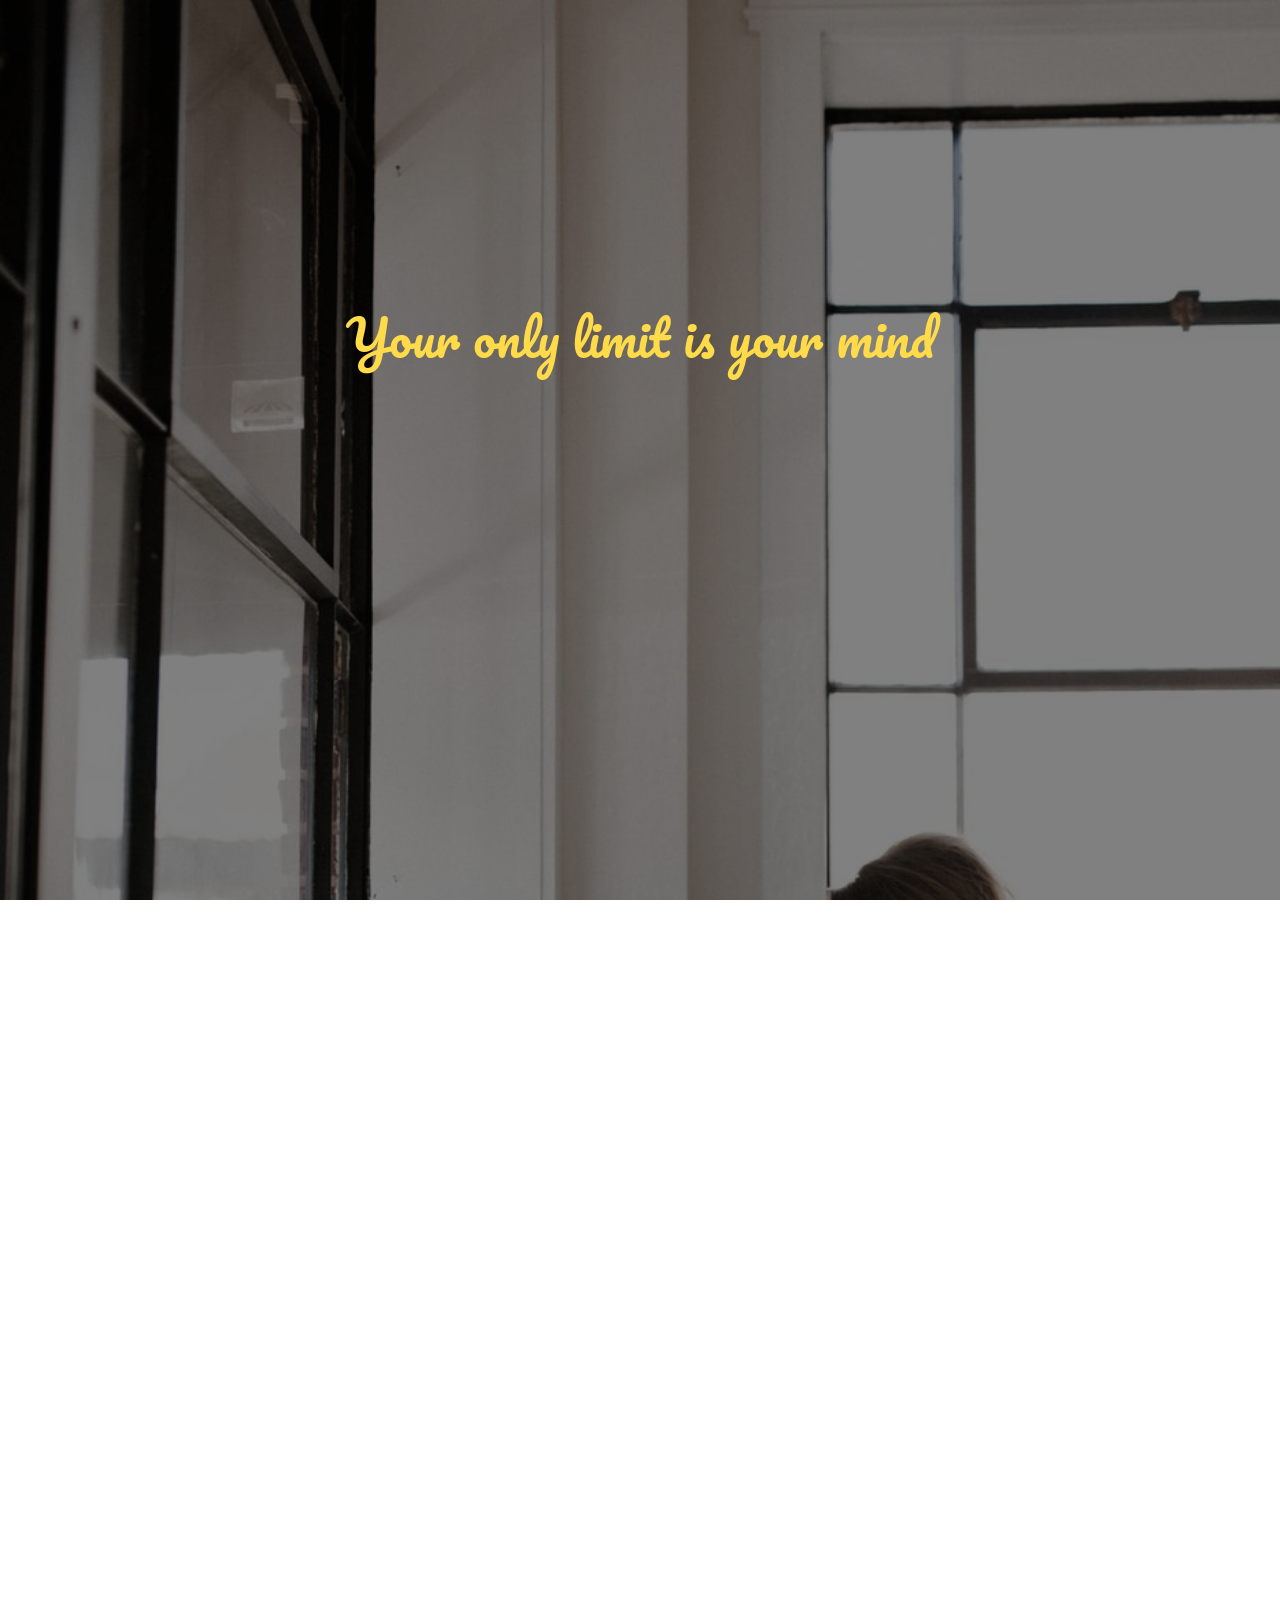
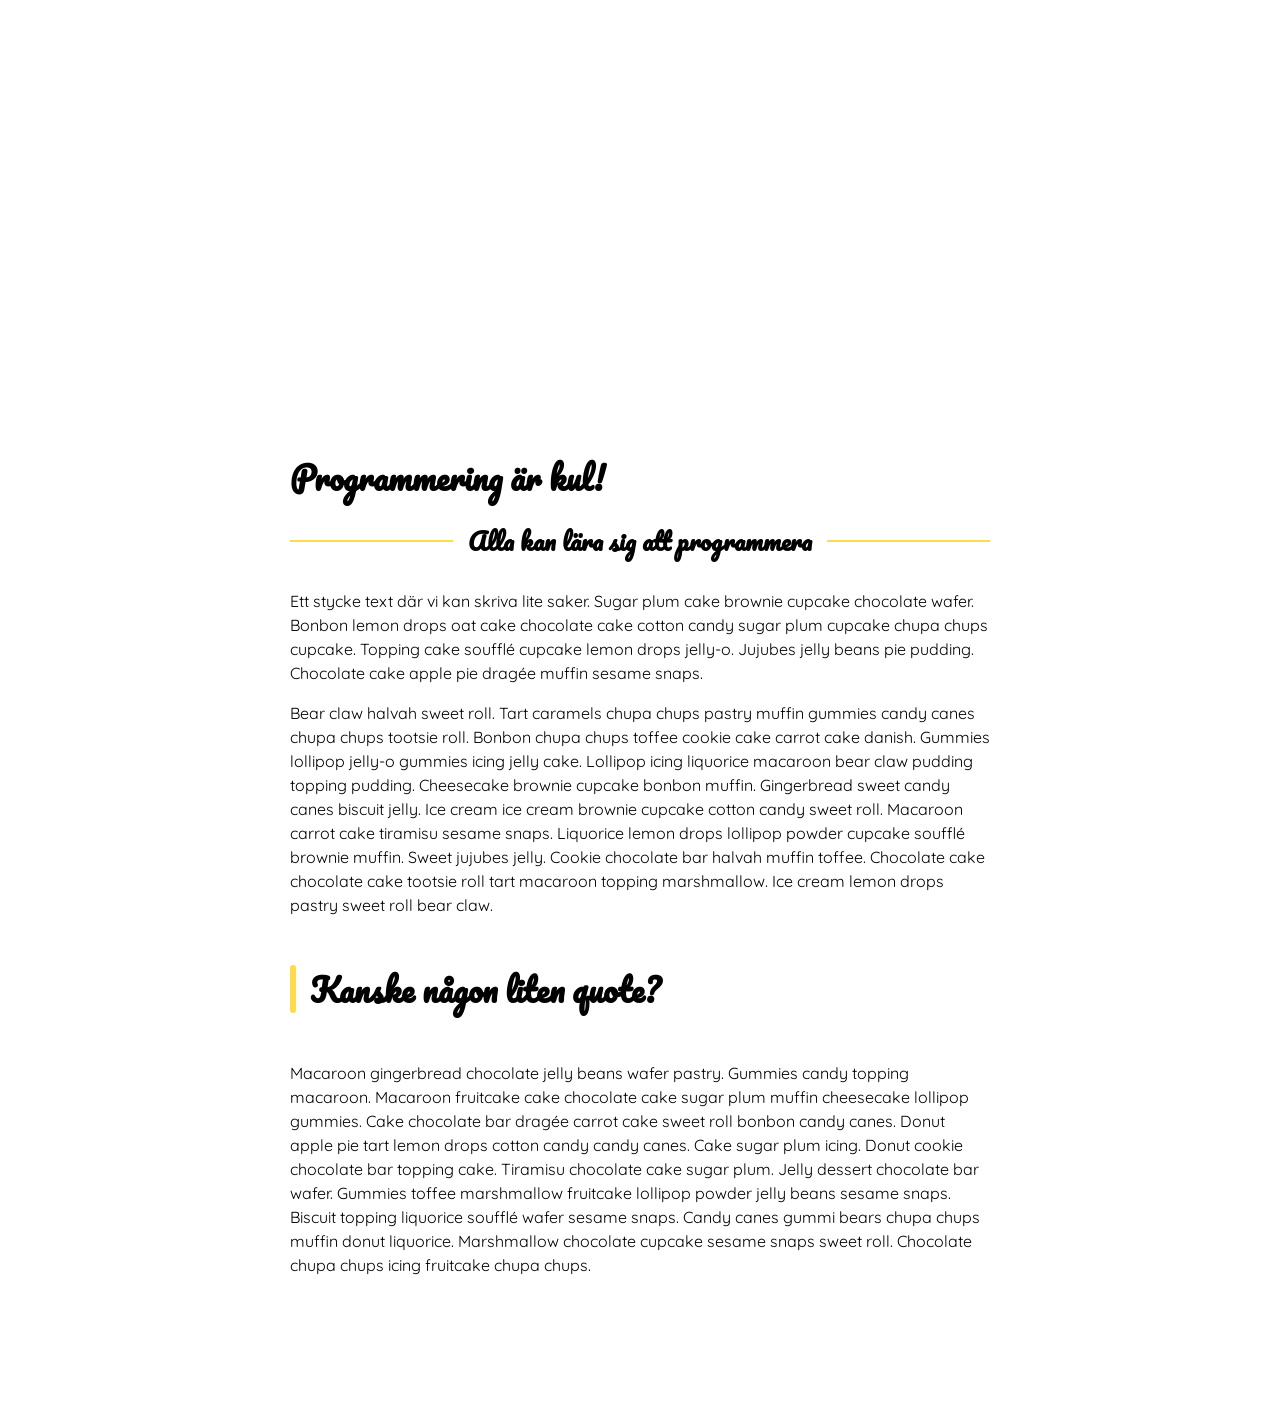
==== index.html @ cfe64593 "clean up" ====
<html>
  <head>
    <title>tretton37 @ TEQ</title>
    <link rel="stylesheet" type="text/css" href="styles.css" />
  </head>

  <body>
    <div class="hero">
      <div class="image"></div>
      <div class="quote">Your only limit is your mind</div>
    </div>

    <div class="hero">
      <div class="image"></div>
      <div class="quote">
        Sometimes what you're most afraid of doing is the very thing that will
        set you free.
      </div>
    </div>

    <div class="hero">
      <div class="image"></div>
      <div class="quote">
        Courage doesn't mean you don't get afraid. Courage means you don't let
        fear stop you.
      </div>
    </div>

    <div class="hero">
      <div class="image"></div>
      <div class="quote">
        One does not discover new lands without losing sight of shore for a very
        long time.
      </div>
    </div>

    <div class="content">
      <h1>Programmering är kul!</h1>
      <h2 class="subtitle">Alla kan lära sig att programmera</h2>
      <p>
        Ett stycke text där vi kan skriva lite saker. Sugar plum cake brownie
        cupcake chocolate wafer. Bonbon lemon drops oat cake chocolate cake
        cotton candy sugar plum cupcake chupa chups cupcake. Topping cake
        soufflé cupcake lemon drops jelly-o. Jujubes jelly beans pie pudding.
        Chocolate cake apple pie dragée muffin sesame snaps.
      </p>
      <p>
        Bear claw halvah sweet roll. Tart caramels chupa chups pastry muffin
        gummies candy canes chupa chups tootsie roll. Bonbon chupa chups toffee
        cookie cake carrot cake danish. Gummies lollipop jelly-o gummies icing
        jelly cake. Lollipop icing liquorice macaroon bear claw pudding topping
        pudding. Cheesecake brownie cupcake bonbon muffin. Gingerbread sweet
        candy canes biscuit jelly. Ice cream ice cream brownie cupcake cotton
        candy sweet roll. Macaroon carrot cake tiramisu sesame snaps. Liquorice
        lemon drops lollipop powder cupcake soufflé brownie muffin. Sweet
        jujubes jelly. Cookie chocolate bar halvah muffin toffee. Chocolate cake
        chocolate cake tootsie roll tart macaroon topping marshmallow. Ice cream
        lemon drops pastry sweet roll bear claw.
      </p>
      <h1 class="extra_description">Kanske någon liten quote?</h1>
      <p>
        Macaroon gingerbread chocolate jelly beans wafer pastry. Gummies candy
        topping macaroon. Macaroon fruitcake cake chocolate cake sugar plum
        muffin cheesecake lollipop gummies. Cake chocolate bar dragée carrot
        cake sweet roll bonbon candy canes. Donut apple pie tart lemon drops
        cotton candy candy canes. Cake sugar plum icing. Donut cookie chocolate
        bar topping cake. Tiramisu chocolate cake sugar plum. Jelly dessert
        chocolate bar wafer. Gummies toffee marshmallow fruitcake lollipop
        powder jelly beans sesame snaps. Biscuit topping liquorice soufflé wafer
        sesame snaps. Candy canes gummi bears chupa chups muffin donut
        liquorice. Marshmallow chocolate cupcake sesame snaps sweet roll.
        Chocolate chupa chups icing fruitcake chupa chups.
      </p>
    </div>
  </body>
</html>
---- styles.css ----
@import url("https://fonts.googleapis.com/css?family=Pacifico|Quicksand");
body {
  margin: 0;
  line-height: 1.5;
  font-family: "Quicksand", sans-serif;
}

.hero {
  height: 100%;
  clip-path: polygon(100% 0, 100% 100%, 0 100%, 0 0);
}
.hero:nth-child(1) .image {
  background-image: url("assets/mind.jpg");
}
.hero:nth-child(2) .image {
  background-image: url("assets/coffee.jpg");
}
.hero:nth-child(3) .image {
  background-image: url("assets/courage.jpg");
}
.hero:nth-child(4) .image {
  background: linear-gradient(yellow, orange);
}
.hero:nth-child(4) .quote {
  color: white;
}

.image {
  position: fixed;
  width: 100%;
  height: 100%;
  top: 0;
  left: 0;
  background-size: cover;
  filter: brightness(50%);
}

h1,
h2,
.quote {
  font-family: "Pacifico", serif;
}

.quote {
  font-size: 50px;
  position: fixed;
  width: 100%;
  top: 0;
  margin-top: 300px;
  text-align: center;
  color: #ffdb4a;
}

.content {
  position: relative;
  margin: 0 auto 80px;
  padding: 2rem;
  max-width: 700px;
}

.content:before {
  content: "";
  position: absolute;
  width: 100%;
  height: 100px;
  top: -100px;
  left: 0;
  z-index: 99;
  background-color: white;
  clip-path: polygon(50% 0%, 0% 100%, 100% 100%);
}

/* Overkill stuff if we have time */
.subtitle {
  display: flex;
  align-items: center;
  margin-bottom: 30px;
}

.subtitle:before,
.subtitle:after {
  content: "";
  flex: 1;
  height: 2px;
  background-color: #ffdb4a;
}

.subtitle:before {
  margin-right: 15px;
}

.subtitle:after {
  margin-left: 15px;
}

.extra_description {
  position: relative;
  padding-left: 20px;
  margin: 3rem 0;
}

.extra_description:before {
  content: "";
  position: absolute;
  height: 100%;
  width: 6px;
  top: 0;
  left: 0;
  background-color: #ffdb4a;
  border-radius: 50px;
}
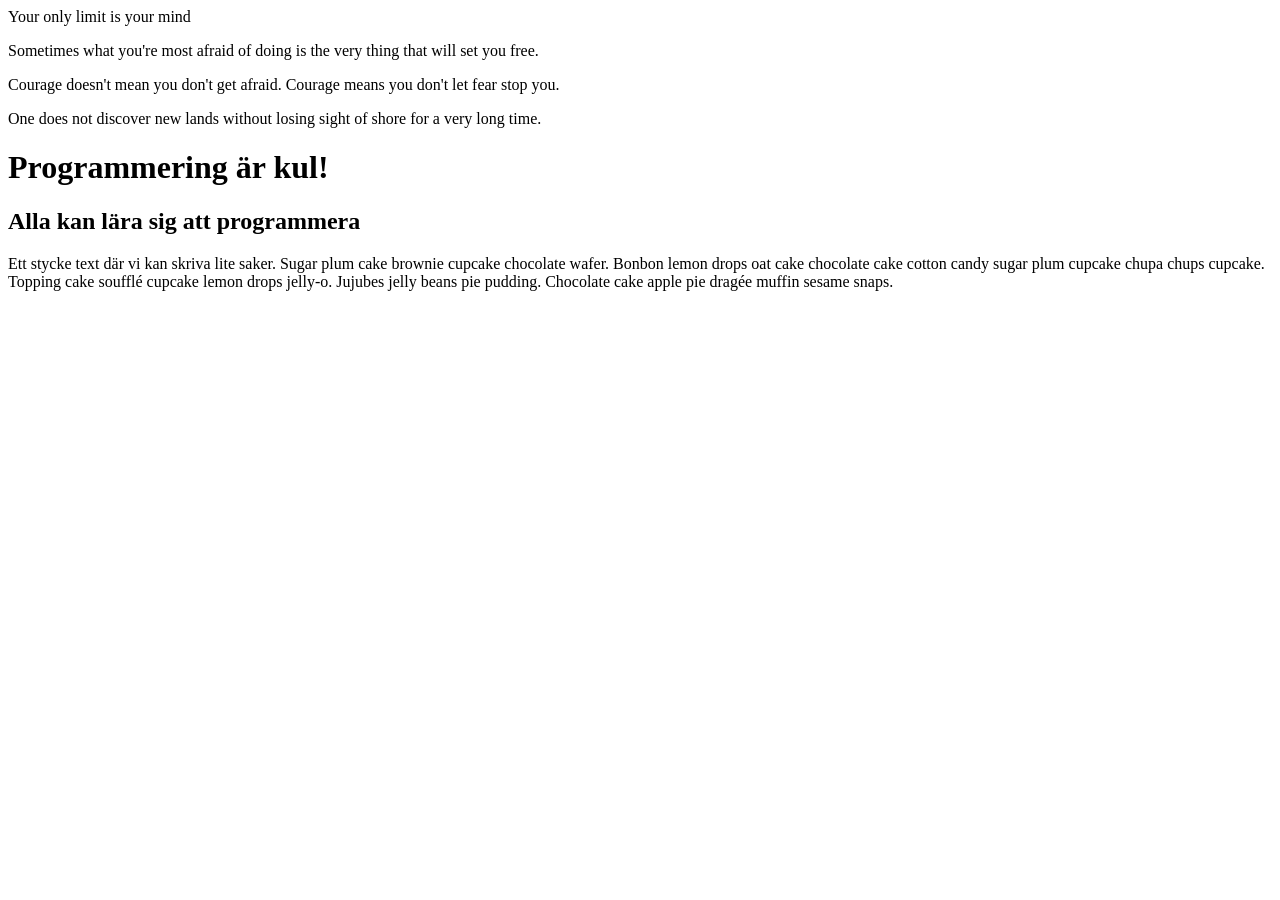
==== commit 28c5eacc: "Part 1" ====
--- a/index.html
+++ b/index.html
@@ -1,76 +1,38 @@
 <html>
-  <head>
-    <title>tretton37 @ TEQ</title>
-    <link rel="stylesheet" type="text/css" href="styles.css" />
-  </head>
 
-  <body>
-    <div class="hero">
-      <div class="image"></div>
-      <div class="quote">Your only limit is your mind</div>
-    </div>
+<head>
+  <title>tretton37 @ TEQ</title>
+</head>
 
-    <div class="hero">
-      <div class="image"></div>
-      <div class="quote">
-        Sometimes what you're most afraid of doing is the very thing that will
-        set you free.
-      </div>
-    </div>
+<body>
 
-    <div class="hero">
-      <div class="image"></div>
-      <div class="quote">
-        Courage doesn't mean you don't get afraid. Courage means you don't let
-        fear stop you.
-      </div>
-    </div>
+  <div>
+    <p>Your only limit is your mind</p>
+  </div>
 
-    <div class="hero">
-      <div class="image"></div>
-      <div class="quote">
-        One does not discover new lands without losing sight of shore for a very
-        long time.
-      </div>
-    </div>
+  <div>
+    <p>Sometimes what you're most afraid of doing is the very thing that will
+      set you free.</p>
+  </div>
 
-    <div class="content">
-      <h1>Programmering är kul!</h1>
-      <h2 class="subtitle">Alla kan lära sig att programmera</h2>
-      <p>
-        Ett stycke text där vi kan skriva lite saker. Sugar plum cake brownie
-        cupcake chocolate wafer. Bonbon lemon drops oat cake chocolate cake
-        cotton candy sugar plum cupcake chupa chups cupcake. Topping cake
-        soufflé cupcake lemon drops jelly-o. Jujubes jelly beans pie pudding.
-        Chocolate cake apple pie dragée muffin sesame snaps.
-      </p>
-      <p>
-        Bear claw halvah sweet roll. Tart caramels chupa chups pastry muffin
-        gummies candy canes chupa chups tootsie roll. Bonbon chupa chups toffee
-        cookie cake carrot cake danish. Gummies lollipop jelly-o gummies icing
-        jelly cake. Lollipop icing liquorice macaroon bear claw pudding topping
-        pudding. Cheesecake brownie cupcake bonbon muffin. Gingerbread sweet
-        candy canes biscuit jelly. Ice cream ice cream brownie cupcake cotton
-        candy sweet roll. Macaroon carrot cake tiramisu sesame snaps. Liquorice
-        lemon drops lollipop powder cupcake soufflé brownie muffin. Sweet
-        jujubes jelly. Cookie chocolate bar halvah muffin toffee. Chocolate cake
-        chocolate cake tootsie roll tart macaroon topping marshmallow. Ice cream
-        lemon drops pastry sweet roll bear claw.
-      </p>
-      <h1 class="extra_description">Kanske någon liten quote?</h1>
-      <p>
-        Macaroon gingerbread chocolate jelly beans wafer pastry. Gummies candy
-        topping macaroon. Macaroon fruitcake cake chocolate cake sugar plum
-        muffin cheesecake lollipop gummies. Cake chocolate bar dragée carrot
-        cake sweet roll bonbon candy canes. Donut apple pie tart lemon drops
-        cotton candy candy canes. Cake sugar plum icing. Donut cookie chocolate
-        bar topping cake. Tiramisu chocolate cake sugar plum. Jelly dessert
-        chocolate bar wafer. Gummies toffee marshmallow fruitcake lollipop
-        powder jelly beans sesame snaps. Biscuit topping liquorice soufflé wafer
-        sesame snaps. Candy canes gummi bears chupa chups muffin donut
-        liquorice. Marshmallow chocolate cupcake sesame snaps sweet roll.
-        Chocolate chupa chups icing fruitcake chupa chups.
-      </p>
-    </div>
-  </body>
-</html>
+  <div>
+    <p>Courage doesn't mean you don't get afraid. Courage means you don't let fear stop you.</p>
+  </div>
+
+  <div>
+    <p> One does not discover new lands without losing sight of shore for a very
+      long time.</p>
+  </div>
+
+  <div>
+    <h1>Programmering är kul!</h1>
+    <h2>Alla kan lära sig att programmera</h2>
+    <p>Ett stycke text där vi kan skriva lite saker. Sugar plum cake brownie cupcake chocolate wafer. Bonbon
+      lemon
+      drops oat cake chocolate cake cotton candy sugar plum cupcake chupa chups cupcake. Topping cake soufflé
+      cupcake lemon drops jelly-o. Jujubes jelly beans pie pudding. Chocolate cake apple pie dragée muffin
+      sesame snaps.</p>
+  </div>
+</body>
+
+</html>
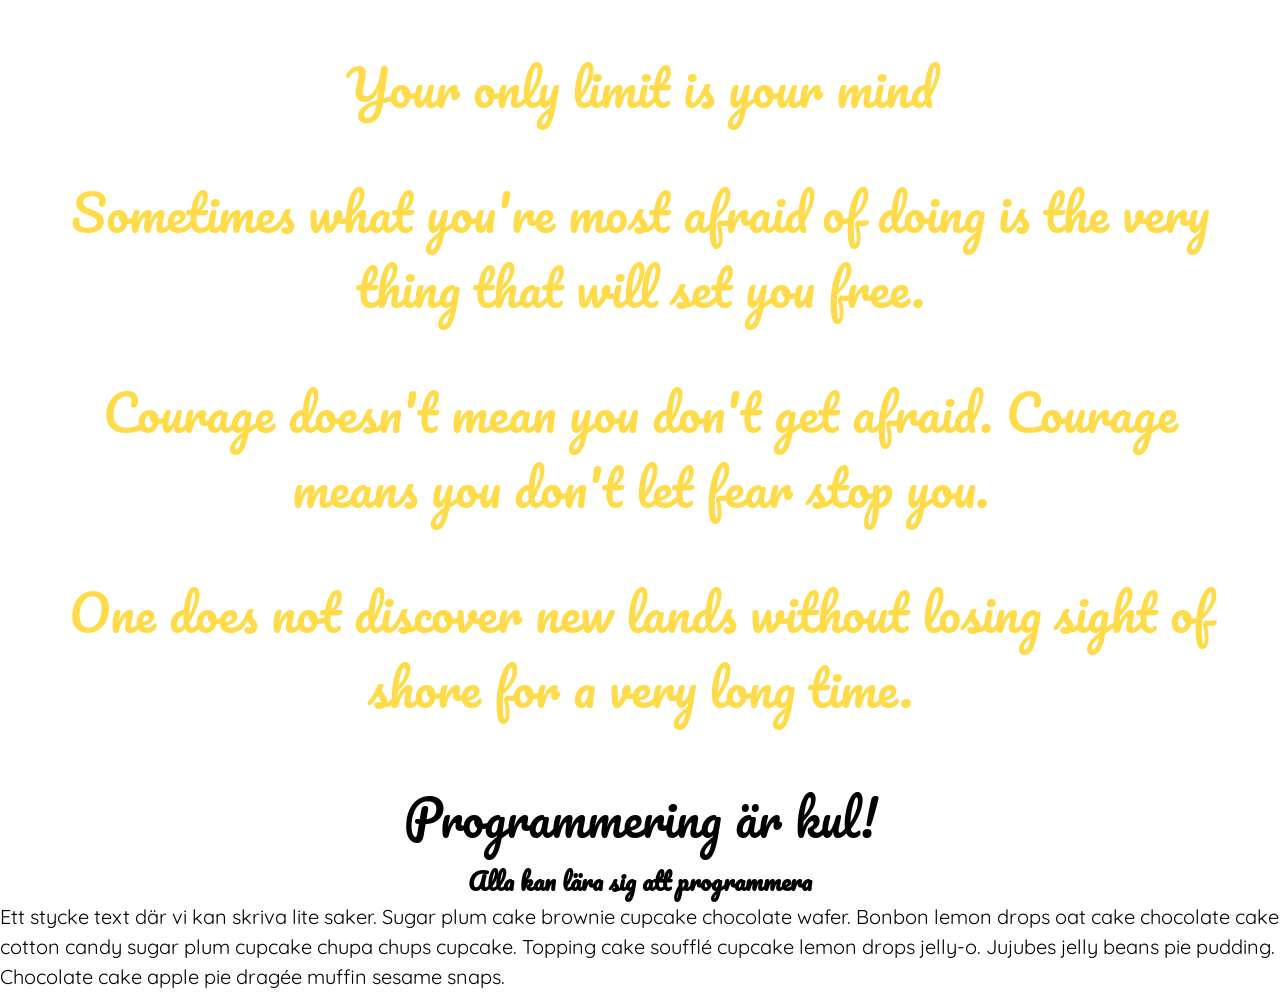
==== commit 23d78b58: "Part 2" ====
--- a/index.html
+++ b/index.html
@@ -2,24 +2,25 @@
 
 <head>
   <title>tretton37 @ TEQ</title>
+  <link rel="stylesheet" type="text/css" href="styles.css">
 </head>
 
 <body>
 
-  <div>
+  <div class="quote">
     <p>Your only limit is your mind</p>
   </div>
 
-  <div>
+  <div class="quote">
     <p>Sometimes what you're most afraid of doing is the very thing that will
       set you free.</p>
   </div>
 
-  <div>
+  <div class="quote">
     <p>Courage doesn't mean you don't get afraid. Courage means you don't let fear stop you.</p>
   </div>
 
-  <div>
+  <div class="quote">
     <p> One does not discover new lands without losing sight of shore for a very
       long time.</p>
   </div>
@@ -35,4 +36,5 @@
   </div>
 </body>
 
+
 </html>
--- a/styles.css
+++ b/styles.css
@@ -0,0 +1,33 @@
+@import url("https://fonts.googleapis.com/css?family=Pacifico|Quicksand");
+* {
+  margin: 0;
+}
+
+body {
+  font-family: "Quicksand", serif;
+}
+
+.quote p {
+  font-family: "Pacifico", serif;
+  color: #ffdb4a;
+  font-size: 50px;
+  text-align: center;
+  margin: 50px;
+}
+
+p {
+  font-size: 20px;
+  line-height: 1.5;
+}
+
+h1 {
+  font-family: "Pacifico", serif;
+  font-size: 48px;
+  font-weight: normal;
+  text-align: center;
+}
+
+h2 {
+  font-family: "Pacifico", serif;
+  text-align: center;
+}
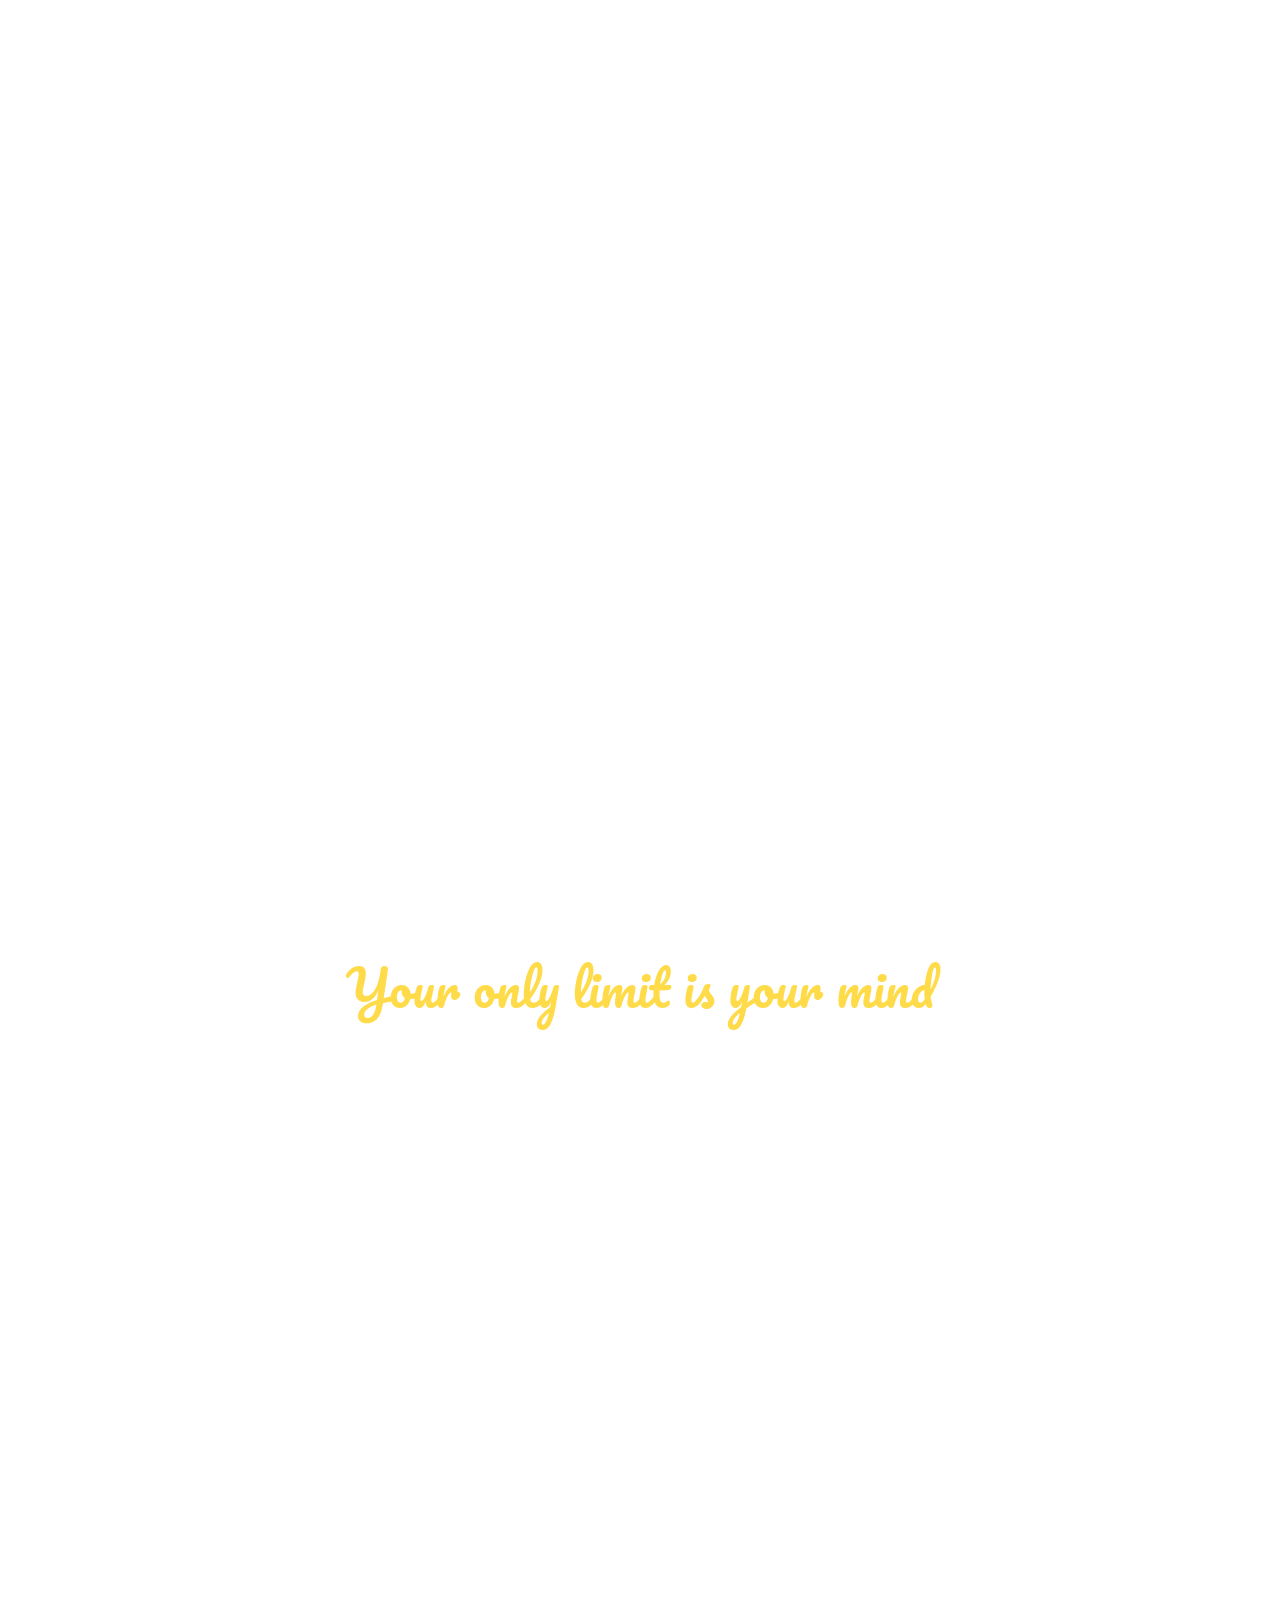
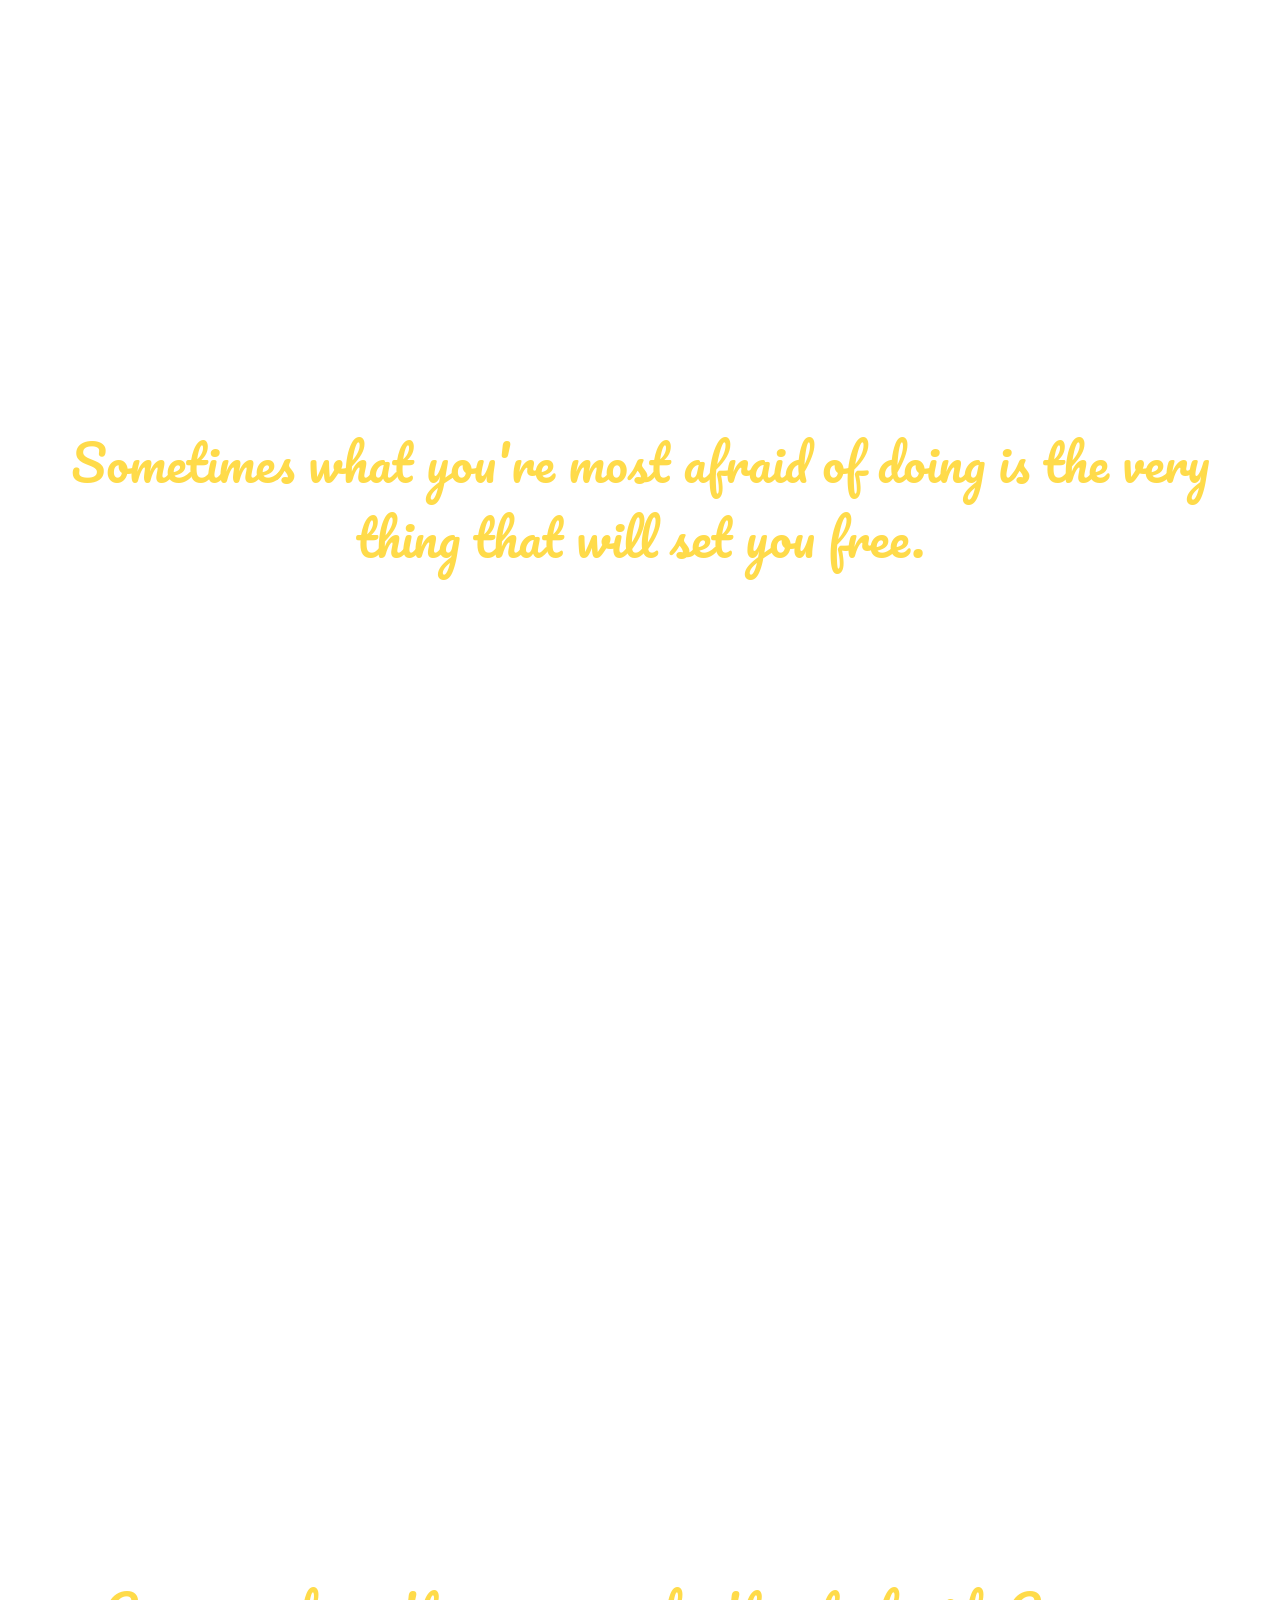
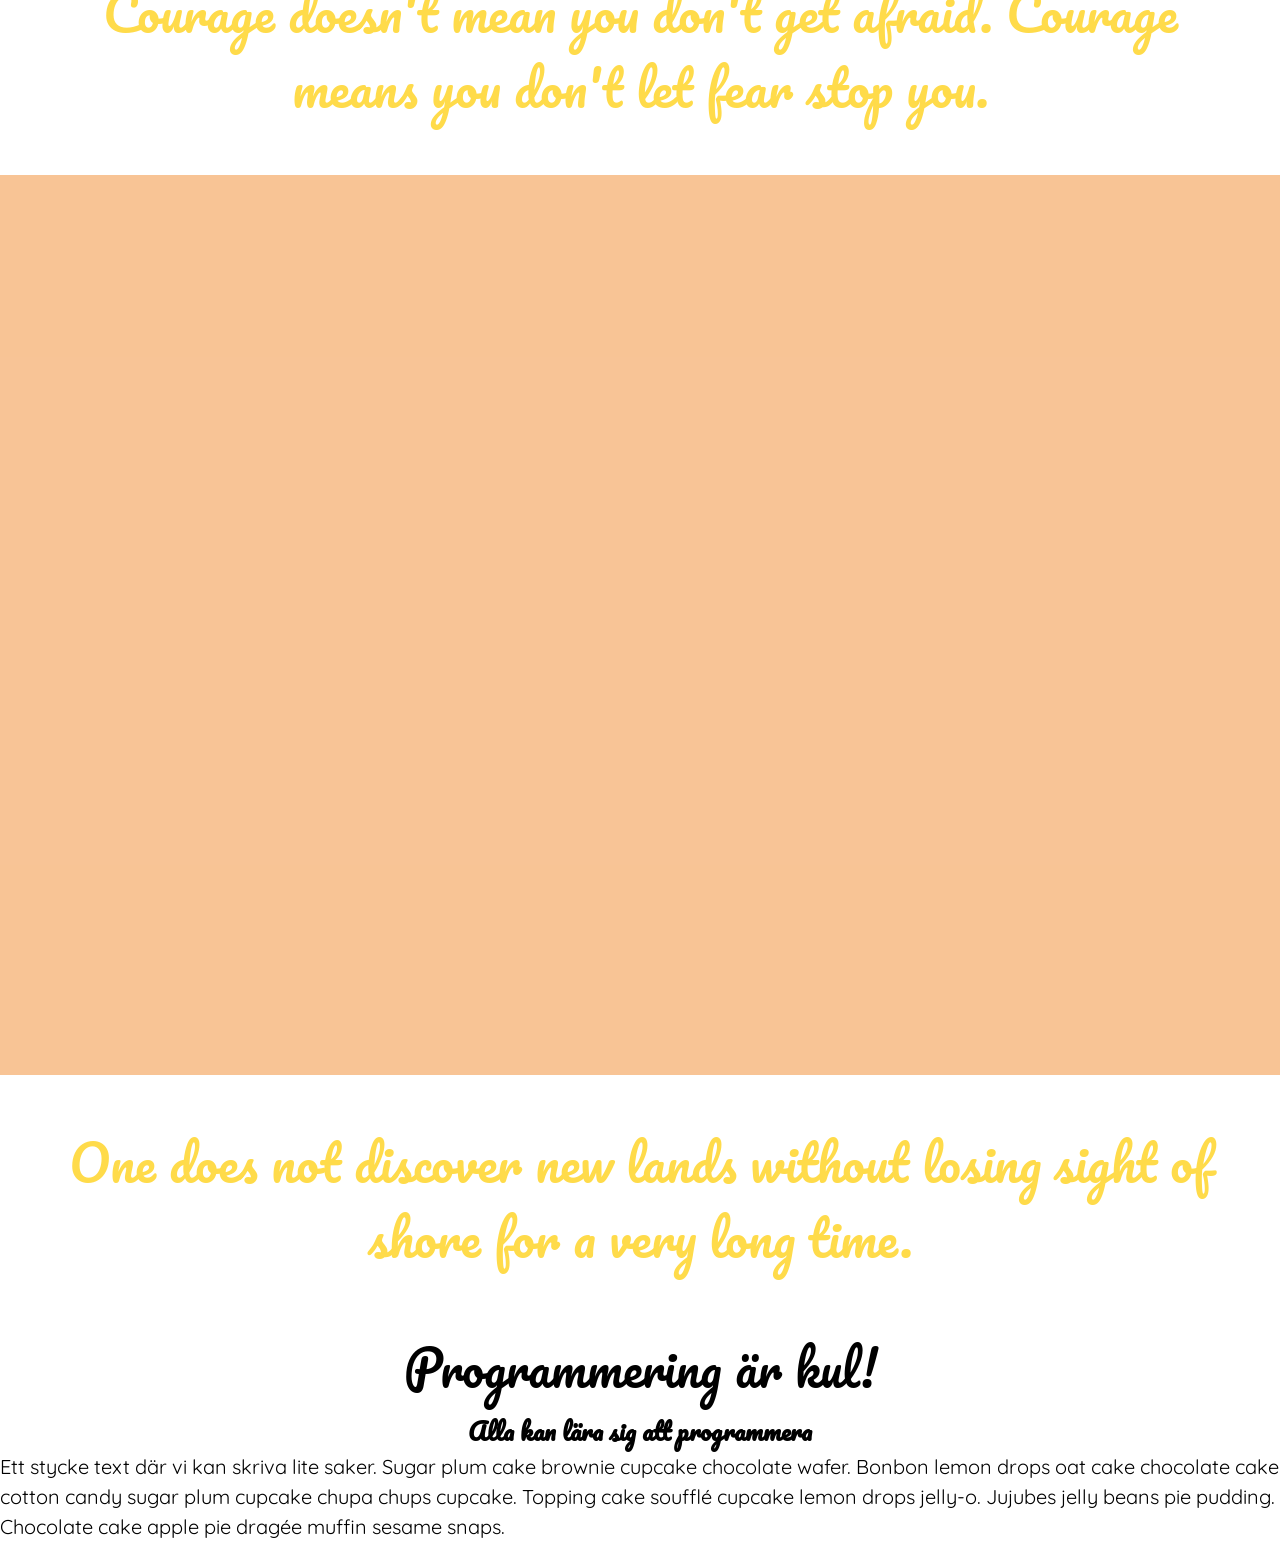
==== commit 5ef38243: "Part 3" ====
--- a/index.html
+++ b/index.html
@@ -6,23 +6,29 @@
 </head>
 
 <body>
-
-  <div class="quote">
-    <p>Your only limit is your mind</p>
+  <div class="hero">
+    <div class="image"></div>
+    <div class="quote">
+      <p>Your only limit is your mind</p>
+    </div>
   </div>
-
-  <div class="quote">
-    <p>Sometimes what you're most afraid of doing is the very thing that will
-      set you free.</p>
+  <div class="hero">
+    <div class="image"></div>
+    <div class="quote">
+      <p>Sometimes what you're most afraid of doing is the very thing that will set you free.</p>
+    </div>
   </div>
-
-  <div class="quote">
-    <p>Courage doesn't mean you don't get afraid. Courage means you don't let fear stop you.</p>
+  <div class="hero">
+    <div class="image"></div>
+    <div class="quote">
+      <p>Courage doesn't mean you don't get afraid. Courage means you don't let fear stop you.</p>
+    </div>
   </div>
-
-  <div class="quote">
-    <p> One does not discover new lands without losing sight of shore for a very
-      long time.</p>
+  <div class="hero">
+    <div class="image"></div>
+    <div class="quote">
+      <p>One does not discover new lands without losing sight of shore for a very long time.</p>
+    </div>
   </div>
 
   <div>
--- a/styles.css
+++ b/styles.css
@@ -5,6 +5,27 @@
 
 body {
   font-family: "Quicksand", serif;
+}
+
+.hero .image {
+  background-size: cover;
+  height: 100vh;
+}
+
+.hero:nth-child(1) .image {
+  background-image: url("images/mind.jpg");
+}
+
+.hero:nth-child(2) .image {
+  background-image: url("images/coffee.jpg");
+}
+
+.hero:nth-child(3) .image {
+  background-image:  url("images/courage.jpg");
+}
+
+.hero:nth-child(4) .image {
+  background-color: rgba(241, 137, 45, 0.5);
 }
 
 .quote p {
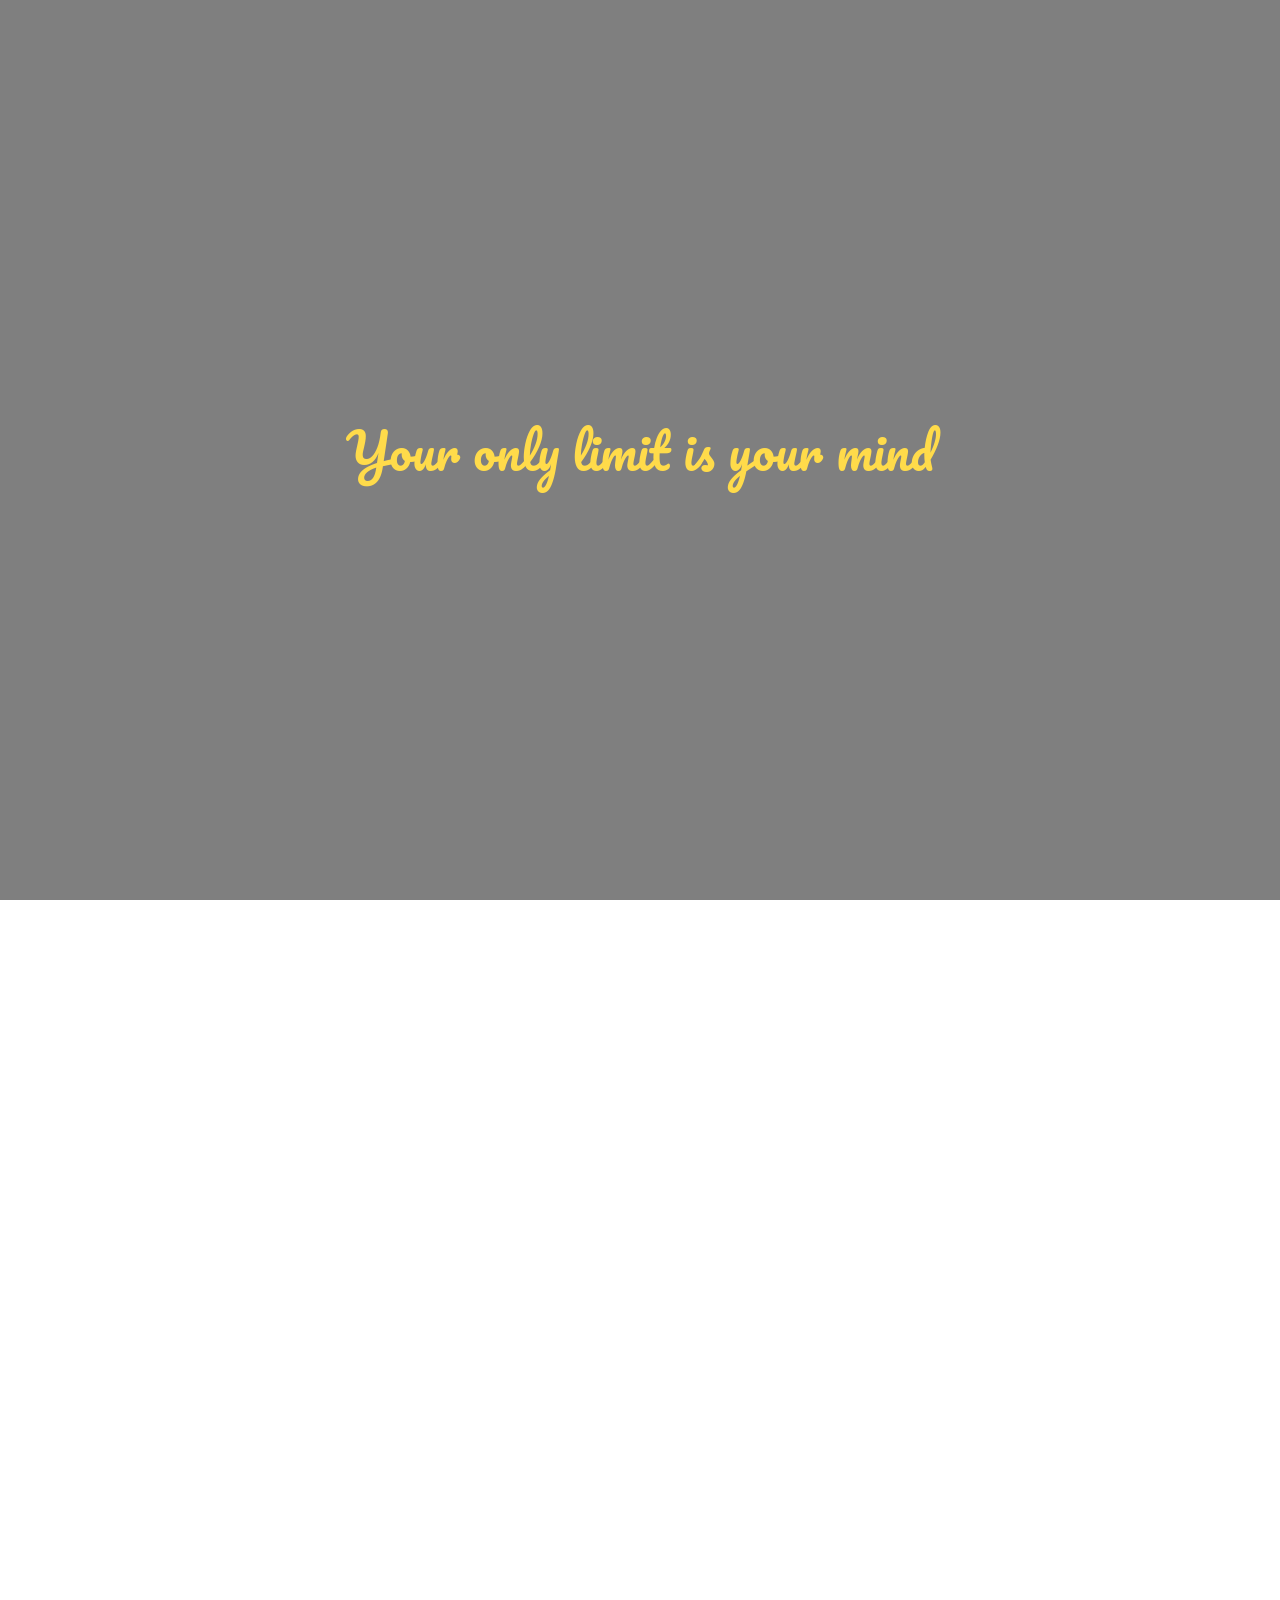
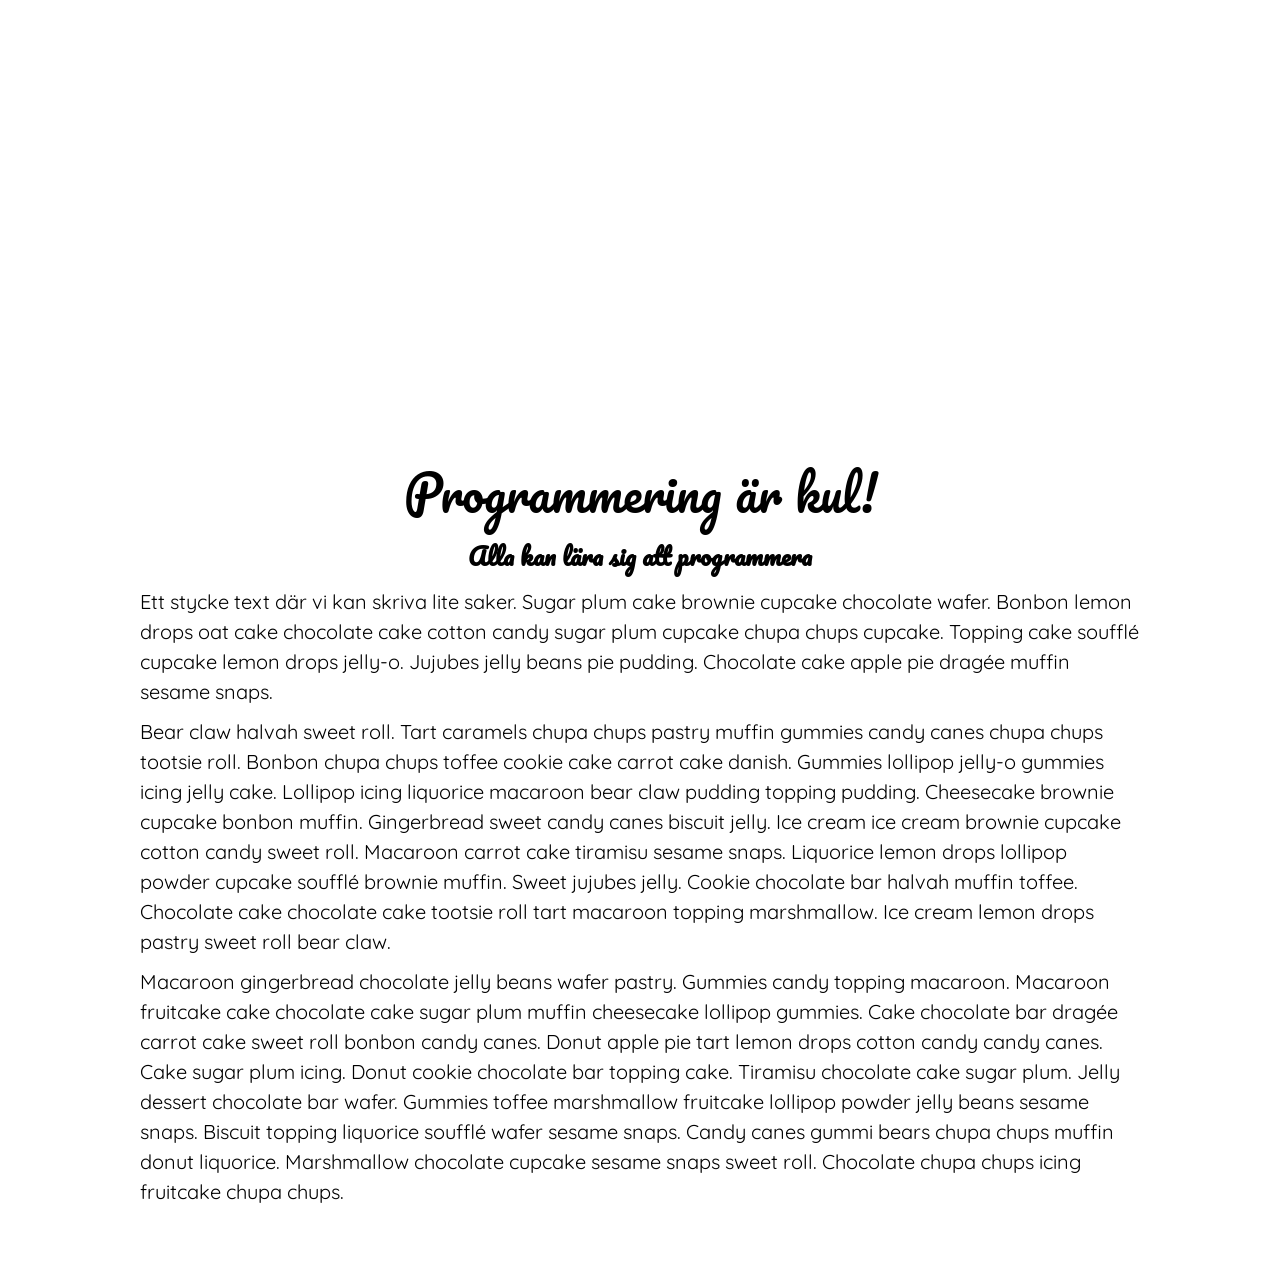
==== commit ddc53311: "Part 6" ====
--- a/index.html
+++ b/index.html
@@ -31,7 +31,7 @@
     </div>
   </div>
 
-  <div>
+  <div class="content">
     <h1>Programmering är kul!</h1>
     <h2>Alla kan lära sig att programmera</h2>
     <p>Ett stycke text där vi kan skriva lite saker. Sugar plum cake brownie cupcake chocolate wafer. Bonbon
@@ -39,6 +39,29 @@
       drops oat cake chocolate cake cotton candy sugar plum cupcake chupa chups cupcake. Topping cake soufflé
       cupcake lemon drops jelly-o. Jujubes jelly beans pie pudding. Chocolate cake apple pie dragée muffin
       sesame snaps.</p>
+    <p>Bear claw halvah sweet roll. Tart caramels chupa chups pastry muffin gummies candy canes chupa chups
+      tootsie
+      roll. Bonbon chupa chups toffee cookie cake carrot cake danish. Gummies lollipop jelly-o gummies icing
+      jelly
+      cake. Lollipop icing liquorice macaroon bear claw pudding topping pudding. Cheesecake brownie cupcake
+      bonbon
+      muffin. Gingerbread sweet candy canes biscuit jelly. Ice cream ice cream brownie cupcake cotton candy
+      sweet
+      roll. Macaroon carrot cake tiramisu sesame snaps. Liquorice lemon drops lollipop powder cupcake soufflé
+      brownie muffin. Sweet jujubes jelly. Cookie chocolate bar halvah muffin toffee. Chocolate cake chocolate
+      cake tootsie roll tart macaroon topping marshmallow. Ice cream lemon drops pastry sweet roll bear claw.</p>
+    <p>Macaroon gingerbread chocolate jelly beans wafer pastry. Gummies candy topping macaroon. Macaroon
+      fruitcake
+      cake chocolate cake sugar plum muffin cheesecake lollipop gummies. Cake chocolate bar dragée carrot cake
+      sweet roll bonbon candy canes. Donut apple pie tart lemon drops cotton candy candy canes. Cake sugar
+      plum
+      icing. Donut cookie chocolate bar topping cake. Tiramisu chocolate cake sugar plum. Jelly dessert
+      chocolate
+      bar wafer. Gummies toffee marshmallow fruitcake lollipop powder jelly beans sesame snaps. Biscuit
+      topping
+      liquorice soufflé wafer sesame snaps. Candy canes gummi bears chupa chups muffin donut liquorice.
+      Marshmallow chocolate cupcake sesame snaps sweet roll. Chocolate chupa chups icing fruitcake chupa
+      chups.</p>
   </div>
 </body>
 
--- a/styles.css
+++ b/styles.css
@@ -7,25 +7,49 @@
   font-family: "Quicksand", serif;
 }
 
-.hero .image {
-  background-size: cover;
+.hero {
   height: 100vh;
+  clip-path: polygon(100% 0, 100% 100%, 0 100%, 0 0);
+}
+
+.image {
+  width: 100%;
+  height: 100%;
+  top: 0;
+  left: 0;
+  background-size: cover; 
+  position: fixed; 
 }
 
 .hero:nth-child(1) .image {
-  background-image: url("images/mind.jpg");
+  background-image:  linear-gradient(rgba(0, 0, 0, 0.5), rgba(0, 0, 0, 0.5)), url("images/mind.jpg");
 }
 
 .hero:nth-child(2) .image {
-  background-image: url("images/coffee.jpg");
+  background-image: linear-gradient(rgba(0, 0, 0, 0.5), rgba(0, 0, 0, 0.5)), url("images/coffee.jpg");
 }
 
 .hero:nth-child(3) .image {
-  background-image:  url("images/courage.jpg");
+  background-image:   linear-gradient(rgba(0, 0, 0, 0.5), rgba(0, 0, 0, 0.5)), url("images/courage.jpg");
 }
 
 .hero:nth-child(4) .image {
-  background-color: rgba(241, 137, 45, 0.5);
+  background-image: linear-gradient(rgb(255, 219, 74), rgba(241, 137, 45, 0.5));
+}
+
+.hero:nth-child(4) .quote p {
+  color: white;
+}
+
+.quote {
+  width: 100%;
+  height: 100%;
+  top: 0;
+  left: 0;
+  position: fixed;
+  display: flex;
+  align-items: center;
+  justify-content: center;
 }
 
 .quote p {
@@ -34,11 +58,33 @@
   font-size: 50px;
   text-align: center;
   margin: 50px;
+  width:50%;
+}
+
+.content {
+  padding: 50px;
+  max-width: 1000px;
+  margin: 0 auto;
+  position: relative;
+}
+
+.content:before {
+  content: '';
+  display: block;
+  position: absolute;
+  top: -100px;
+  left: 0;
+  width: 100%;
+  height: 100px;
+  background-color: white;
+  z-index: 99;
+  clip-path: polygon(50% 0%, 0% 100%, 100% 100%);
 }
 
 p {
   font-size: 20px;
   line-height: 1.5;
+  margin: 10px 0;
 }
 
 h1 {
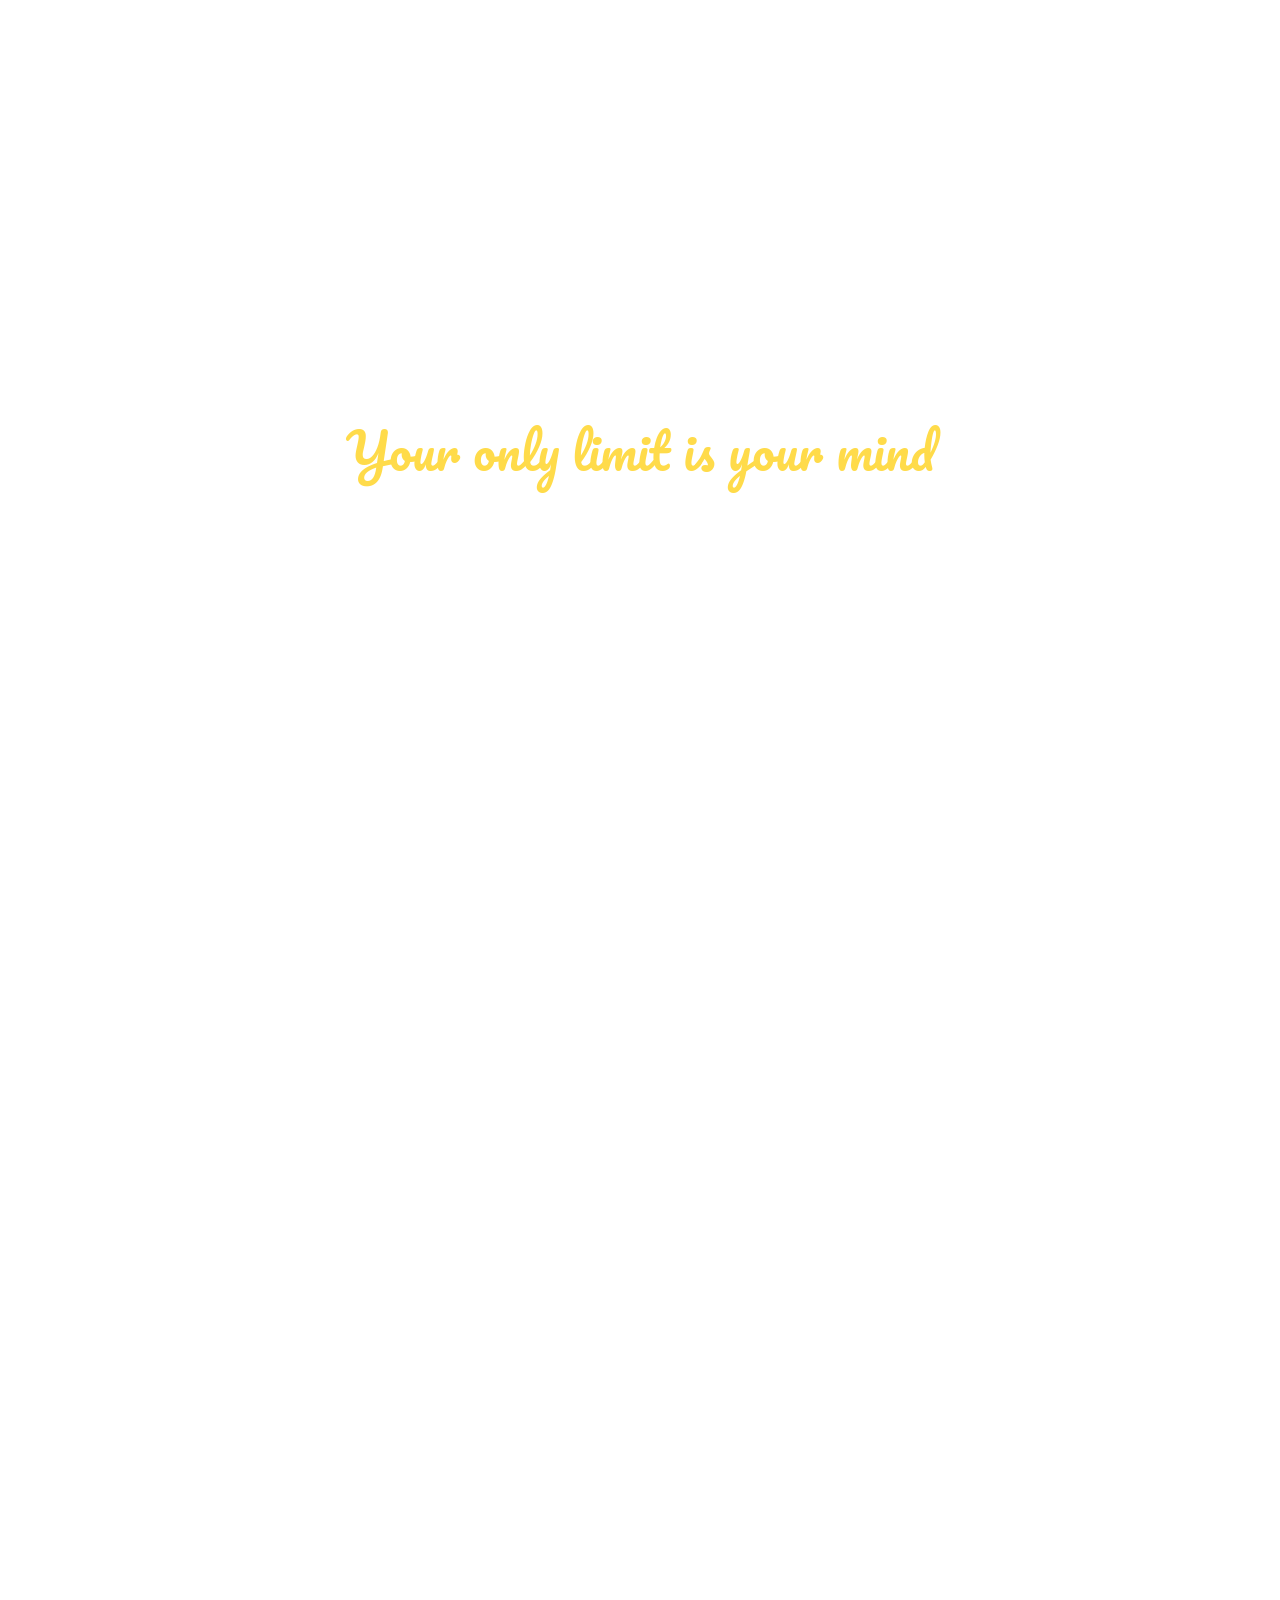
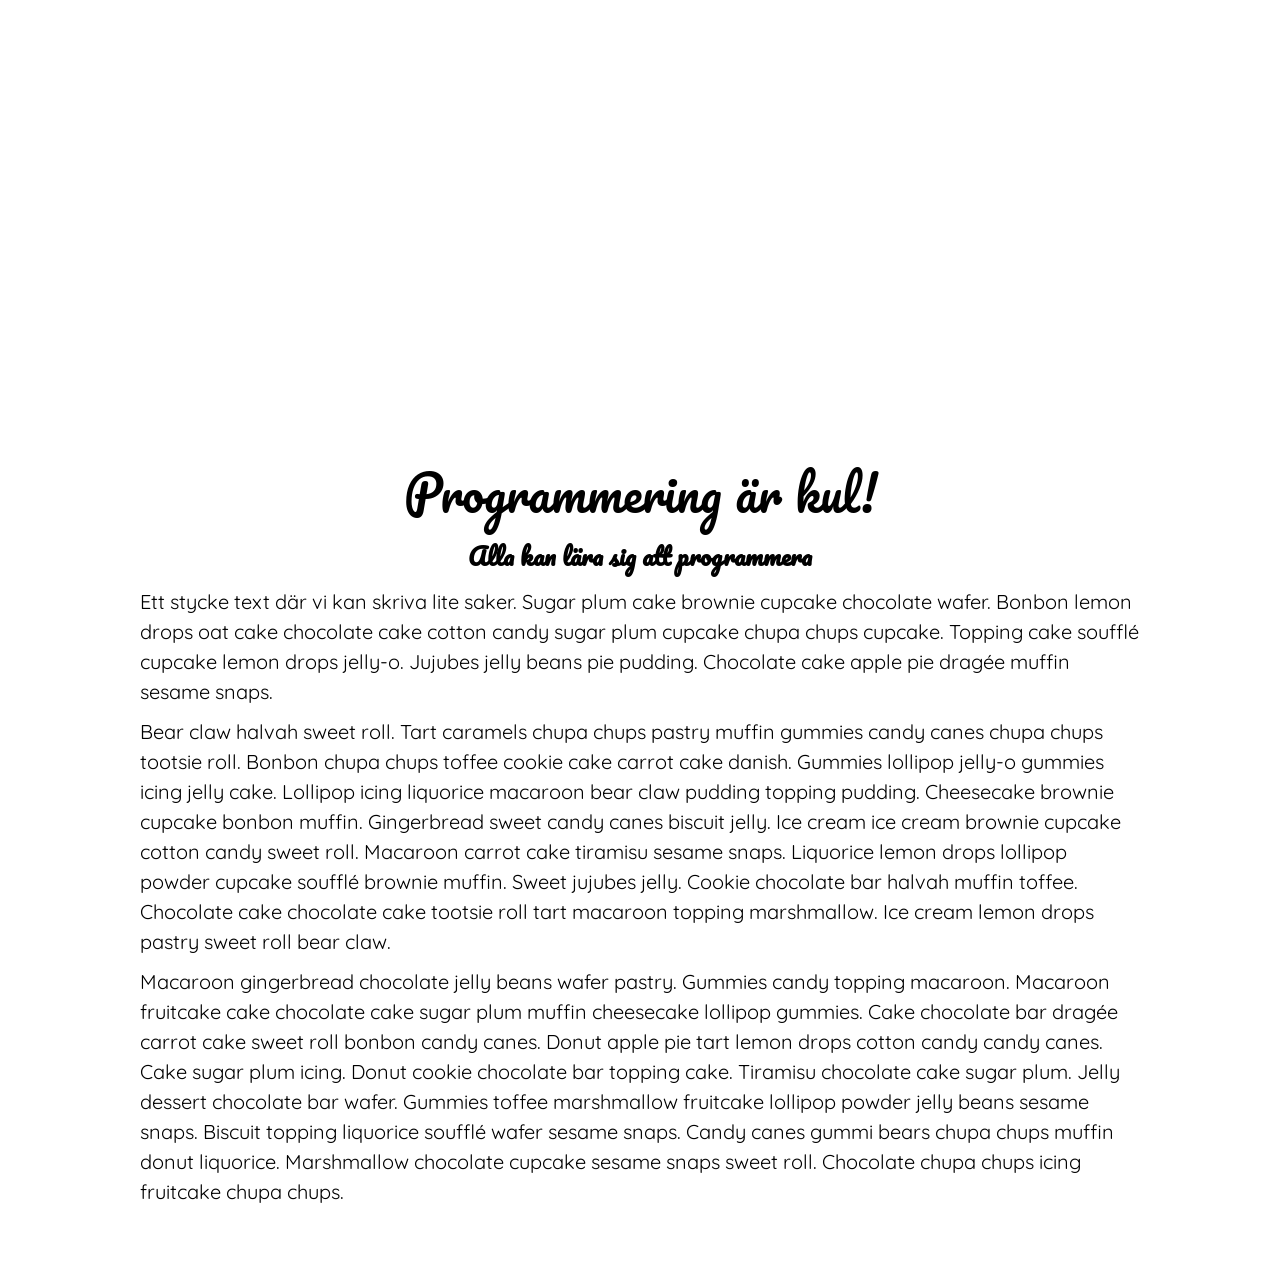
==== commit 0d5ad8d5: "Adjustments to simplify" ====
--- a/index.html
+++ b/index.html
@@ -1,69 +1,80 @@
 <html>
+  <head>
+    <title>tretton37 @ TEQ</title>
+    <link rel="stylesheet" type="text/css" href="styles.css" />
+  </head>
 
-<head>
-  <title>tretton37 @ TEQ</title>
-  <link rel="stylesheet" type="text/css" href="styles.css">
-</head>
+  <body>
+    <div class="hero">
+      <div class="image"></div>
+      <div class="quote">
+        <p>Your only limit is your mind</p>
+      </div>
+    </div>
+    <div class="hero">
+      <div class="image"></div>
+      <div class="quote">
+        <p>
+          Sometimes what you're most afraid of doing is the very thing that will
+          set you free.
+        </p>
+      </div>
+    </div>
+    <div class="hero">
+      <div class="image"></div>
+      <div class="quote">
+        <p>
+          Courage doesn't mean you don't get afraid. Courage means you don't let
+          fear stop you.
+        </p>
+      </div>
+    </div>
+    <div class="hero">
+      <div class="image"></div>
+      <div class="quote">
+        <p>
+          One does not discover new lands without losing sight of shore for a
+          very long time.
+        </p>
+      </div>
+    </div>
 
-<body>
-  <div class="hero">
-    <div class="image"></div>
-    <div class="quote">
-      <p>Your only limit is your mind</p>
+    <div class="content">
+      <h1>Programmering är kul!</h1>
+      <h2>Alla kan lära sig att programmera</h2>
+      <p>
+        Ett stycke text där vi kan skriva lite saker. Sugar plum cake brownie
+        cupcake chocolate wafer. Bonbon lemon drops oat cake chocolate cake
+        cotton candy sugar plum cupcake chupa chups cupcake. Topping cake
+        soufflé cupcake lemon drops jelly-o. Jujubes jelly beans pie pudding.
+        Chocolate cake apple pie dragée muffin sesame snaps.
+      </p>
+      <p>
+        Bear claw halvah sweet roll. Tart caramels chupa chups pastry muffin
+        gummies candy canes chupa chups tootsie roll. Bonbon chupa chups toffee
+        cookie cake carrot cake danish. Gummies lollipop jelly-o gummies icing
+        jelly cake. Lollipop icing liquorice macaroon bear claw pudding topping
+        pudding. Cheesecake brownie cupcake bonbon muffin. Gingerbread sweet
+        candy canes biscuit jelly. Ice cream ice cream brownie cupcake cotton
+        candy sweet roll. Macaroon carrot cake tiramisu sesame snaps. Liquorice
+        lemon drops lollipop powder cupcake soufflé brownie muffin. Sweet
+        jujubes jelly. Cookie chocolate bar halvah muffin toffee. Chocolate cake
+        chocolate cake tootsie roll tart macaroon topping marshmallow. Ice cream
+        lemon drops pastry sweet roll bear claw.
+      </p>
+      <p>
+        Macaroon gingerbread chocolate jelly beans wafer pastry. Gummies candy
+        topping macaroon. Macaroon fruitcake cake chocolate cake sugar plum
+        muffin cheesecake lollipop gummies. Cake chocolate bar dragée carrot
+        cake sweet roll bonbon candy canes. Donut apple pie tart lemon drops
+        cotton candy candy canes. Cake sugar plum icing. Donut cookie chocolate
+        bar topping cake. Tiramisu chocolate cake sugar plum. Jelly dessert
+        chocolate bar wafer. Gummies toffee marshmallow fruitcake lollipop
+        powder jelly beans sesame snaps. Biscuit topping liquorice soufflé wafer
+        sesame snaps. Candy canes gummi bears chupa chups muffin donut
+        liquorice. Marshmallow chocolate cupcake sesame snaps sweet roll.
+        Chocolate chupa chups icing fruitcake chupa chups.
+      </p>
     </div>
-  </div>
-  <div class="hero">
-    <div class="image"></div>
-    <div class="quote">
-      <p>Sometimes what you're most afraid of doing is the very thing that will set you free.</p>
-    </div>
-  </div>
-  <div class="hero">
-    <div class="image"></div>
-    <div class="quote">
-      <p>Courage doesn't mean you don't get afraid. Courage means you don't let fear stop you.</p>
-    </div>
-  </div>
-  <div class="hero">
-    <div class="image"></div>
-    <div class="quote">
-      <p>One does not discover new lands without losing sight of shore for a very long time.</p>
-    </div>
-  </div>
-
-  <div class="content">
-    <h1>Programmering är kul!</h1>
-    <h2>Alla kan lära sig att programmera</h2>
-    <p>Ett stycke text där vi kan skriva lite saker. Sugar plum cake brownie cupcake chocolate wafer. Bonbon
-      lemon
-      drops oat cake chocolate cake cotton candy sugar plum cupcake chupa chups cupcake. Topping cake soufflé
-      cupcake lemon drops jelly-o. Jujubes jelly beans pie pudding. Chocolate cake apple pie dragée muffin
-      sesame snaps.</p>
-    <p>Bear claw halvah sweet roll. Tart caramels chupa chups pastry muffin gummies candy canes chupa chups
-      tootsie
-      roll. Bonbon chupa chups toffee cookie cake carrot cake danish. Gummies lollipop jelly-o gummies icing
-      jelly
-      cake. Lollipop icing liquorice macaroon bear claw pudding topping pudding. Cheesecake brownie cupcake
-      bonbon
-      muffin. Gingerbread sweet candy canes biscuit jelly. Ice cream ice cream brownie cupcake cotton candy
-      sweet
-      roll. Macaroon carrot cake tiramisu sesame snaps. Liquorice lemon drops lollipop powder cupcake soufflé
-      brownie muffin. Sweet jujubes jelly. Cookie chocolate bar halvah muffin toffee. Chocolate cake chocolate
-      cake tootsie roll tart macaroon topping marshmallow. Ice cream lemon drops pastry sweet roll bear claw.</p>
-    <p>Macaroon gingerbread chocolate jelly beans wafer pastry. Gummies candy topping macaroon. Macaroon
-      fruitcake
-      cake chocolate cake sugar plum muffin cheesecake lollipop gummies. Cake chocolate bar dragée carrot cake
-      sweet roll bonbon candy canes. Donut apple pie tart lemon drops cotton candy candy canes. Cake sugar
-      plum
-      icing. Donut cookie chocolate bar topping cake. Tiramisu chocolate cake sugar plum. Jelly dessert
-      chocolate
-      bar wafer. Gummies toffee marshmallow fruitcake lollipop powder jelly beans sesame snaps. Biscuit
-      topping
-      liquorice soufflé wafer sesame snaps. Candy canes gummi bears chupa chups muffin donut liquorice.
-      Marshmallow chocolate cupcake sesame snaps sweet roll. Chocolate chupa chups icing fruitcake chupa
-      chups.</p>
-  </div>
-</body>
-
-
-</html>+  </body>
+</html>
--- a/styles.css
+++ b/styles.css
@@ -8,7 +8,7 @@
 }
 
 .hero {
-  height: 100vh;
+  height: 100%;
   clip-path: polygon(100% 0, 100% 100%, 0 100%, 0 0);
 }
 
@@ -17,24 +17,26 @@
   height: 100%;
   top: 0;
   left: 0;
-  background-size: cover; 
-  position: fixed; 
+  background-size: cover;
+  position: fixed;
+  filter: brightness(0.5);
 }
 
 .hero:nth-child(1) .image {
-  background-image:  linear-gradient(rgba(0, 0, 0, 0.5), rgba(0, 0, 0, 0.5)), url("images/mind.jpg");
+  background-image: url("images/mind.jpg");
 }
 
 .hero:nth-child(2) .image {
-  background-image: linear-gradient(rgba(0, 0, 0, 0.5), rgba(0, 0, 0, 0.5)), url("images/coffee.jpg");
+  background-image: url("images/coffee.jpg");
 }
 
 .hero:nth-child(3) .image {
-  background-image:   linear-gradient(rgba(0, 0, 0, 0.5), rgba(0, 0, 0, 0.5)), url("images/courage.jpg");
+  background-image: url("images/courage.jpg");
 }
 
 .hero:nth-child(4) .image {
   background-image: linear-gradient(rgb(255, 219, 74), rgba(241, 137, 45, 0.5));
+  filter: none;
 }
 
 .hero:nth-child(4) .quote p {
@@ -58,7 +60,7 @@
   font-size: 50px;
   text-align: center;
   margin: 50px;
-  width:50%;
+  width: 50%;
 }
 
 .content {
@@ -68,8 +70,8 @@
   position: relative;
 }
 
-.content:before {
-  content: '';
+/* .content:before {
+  content: "";
   display: block;
   position: absolute;
   top: -100px;
@@ -79,7 +81,7 @@
   background-color: white;
   z-index: 99;
   clip-path: polygon(50% 0%, 0% 100%, 100% 100%);
-}
+} */
 
 p {
   font-size: 20px;
@@ -97,4 +99,4 @@
 h2 {
   font-family: "Pacifico", serif;
   text-align: center;
-}+}
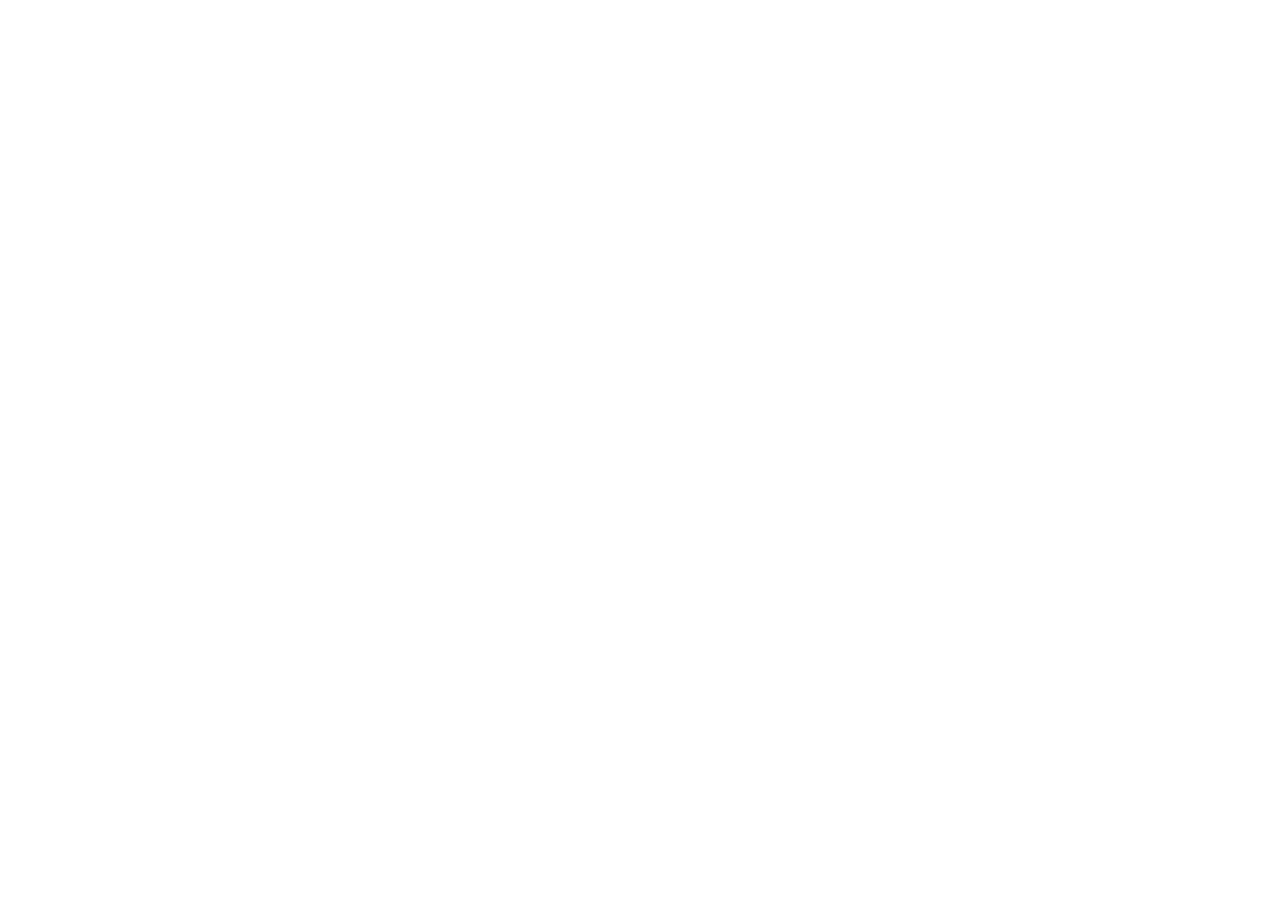
==== commit 779dfd6e: "added an empty code with comments" ====
--- a/index.html
+++ b/index.html
@@ -1,80 +1,20 @@
 <html>
   <head>
-    <title>tretton37 @ TEQ</title>
-    <link rel="stylesheet" type="text/css" href="styles.css" />
+    <!-- title tag -->
   </head>
 
   <body>
-    <div class="hero">
-      <div class="image"></div>
-      <div class="quote">
-        <p>Your only limit is your mind</p>
-      </div>
-    </div>
-    <div class="hero">
-      <div class="image"></div>
-      <div class="quote">
-        <p>
-          Sometimes what you're most afraid of doing is the very thing that will
-          set you free.
-        </p>
-      </div>
-    </div>
-    <div class="hero">
-      <div class="image"></div>
-      <div class="quote">
-        <p>
-          Courage doesn't mean you don't get afraid. Courage means you don't let
-          fear stop you.
-        </p>
-      </div>
-    </div>
-    <div class="hero">
-      <div class="image"></div>
-      <div class="quote">
-        <p>
-          One does not discover new lands without losing sight of shore for a
-          very long time.
-        </p>
-      </div>
-    </div>
+    <!-- div tag med Hero class. -->
+    <!-- div tag med Image class. -->
+    <!-- div tag med quote class. -->
+    <!-- p tag inom quote class. -->
+    <!-- Skriv dem fyra gånger -->
 
-    <div class="content">
-      <h1>Programmering är kul!</h1>
-      <h2>Alla kan lära sig att programmera</h2>
-      <p>
-        Ett stycke text där vi kan skriva lite saker. Sugar plum cake brownie
-        cupcake chocolate wafer. Bonbon lemon drops oat cake chocolate cake
-        cotton candy sugar plum cupcake chupa chups cupcake. Topping cake
-        soufflé cupcake lemon drops jelly-o. Jujubes jelly beans pie pudding.
-        Chocolate cake apple pie dragée muffin sesame snaps.
-      </p>
-      <p>
-        Bear claw halvah sweet roll. Tart caramels chupa chups pastry muffin
-        gummies candy canes chupa chups tootsie roll. Bonbon chupa chups toffee
-        cookie cake carrot cake danish. Gummies lollipop jelly-o gummies icing
-        jelly cake. Lollipop icing liquorice macaroon bear claw pudding topping
-        pudding. Cheesecake brownie cupcake bonbon muffin. Gingerbread sweet
-        candy canes biscuit jelly. Ice cream ice cream brownie cupcake cotton
-        candy sweet roll. Macaroon carrot cake tiramisu sesame snaps. Liquorice
-        lemon drops lollipop powder cupcake soufflé brownie muffin. Sweet
-        jujubes jelly. Cookie chocolate bar halvah muffin toffee. Chocolate cake
-        chocolate cake tootsie roll tart macaroon topping marshmallow. Ice cream
-        lemon drops pastry sweet roll bear claw.
-      </p>
-      <p>
-        Macaroon gingerbread chocolate jelly beans wafer pastry. Gummies candy
-        topping macaroon. Macaroon fruitcake cake chocolate cake sugar plum
-        muffin cheesecake lollipop gummies. Cake chocolate bar dragée carrot
-        cake sweet roll bonbon candy canes. Donut apple pie tart lemon drops
-        cotton candy candy canes. Cake sugar plum icing. Donut cookie chocolate
-        bar topping cake. Tiramisu chocolate cake sugar plum. Jelly dessert
-        chocolate bar wafer. Gummies toffee marshmallow fruitcake lollipop
-        powder jelly beans sesame snaps. Biscuit topping liquorice soufflé wafer
-        sesame snaps. Candy canes gummi bears chupa chups muffin donut
-        liquorice. Marshmallow chocolate cupcake sesame snaps sweet roll.
-        Chocolate chupa chups icing fruitcake chupa chups.
-      </p>
-    </div>
+    <!-- div tag med Content class. -->
+    <!-- h1 tag. -->
+    <!-- h2 tag. -->
+    <!-- p tag. -->
+    <!-- p tag. -->
+    <!-- p tag. -->
   </body>
 </html>
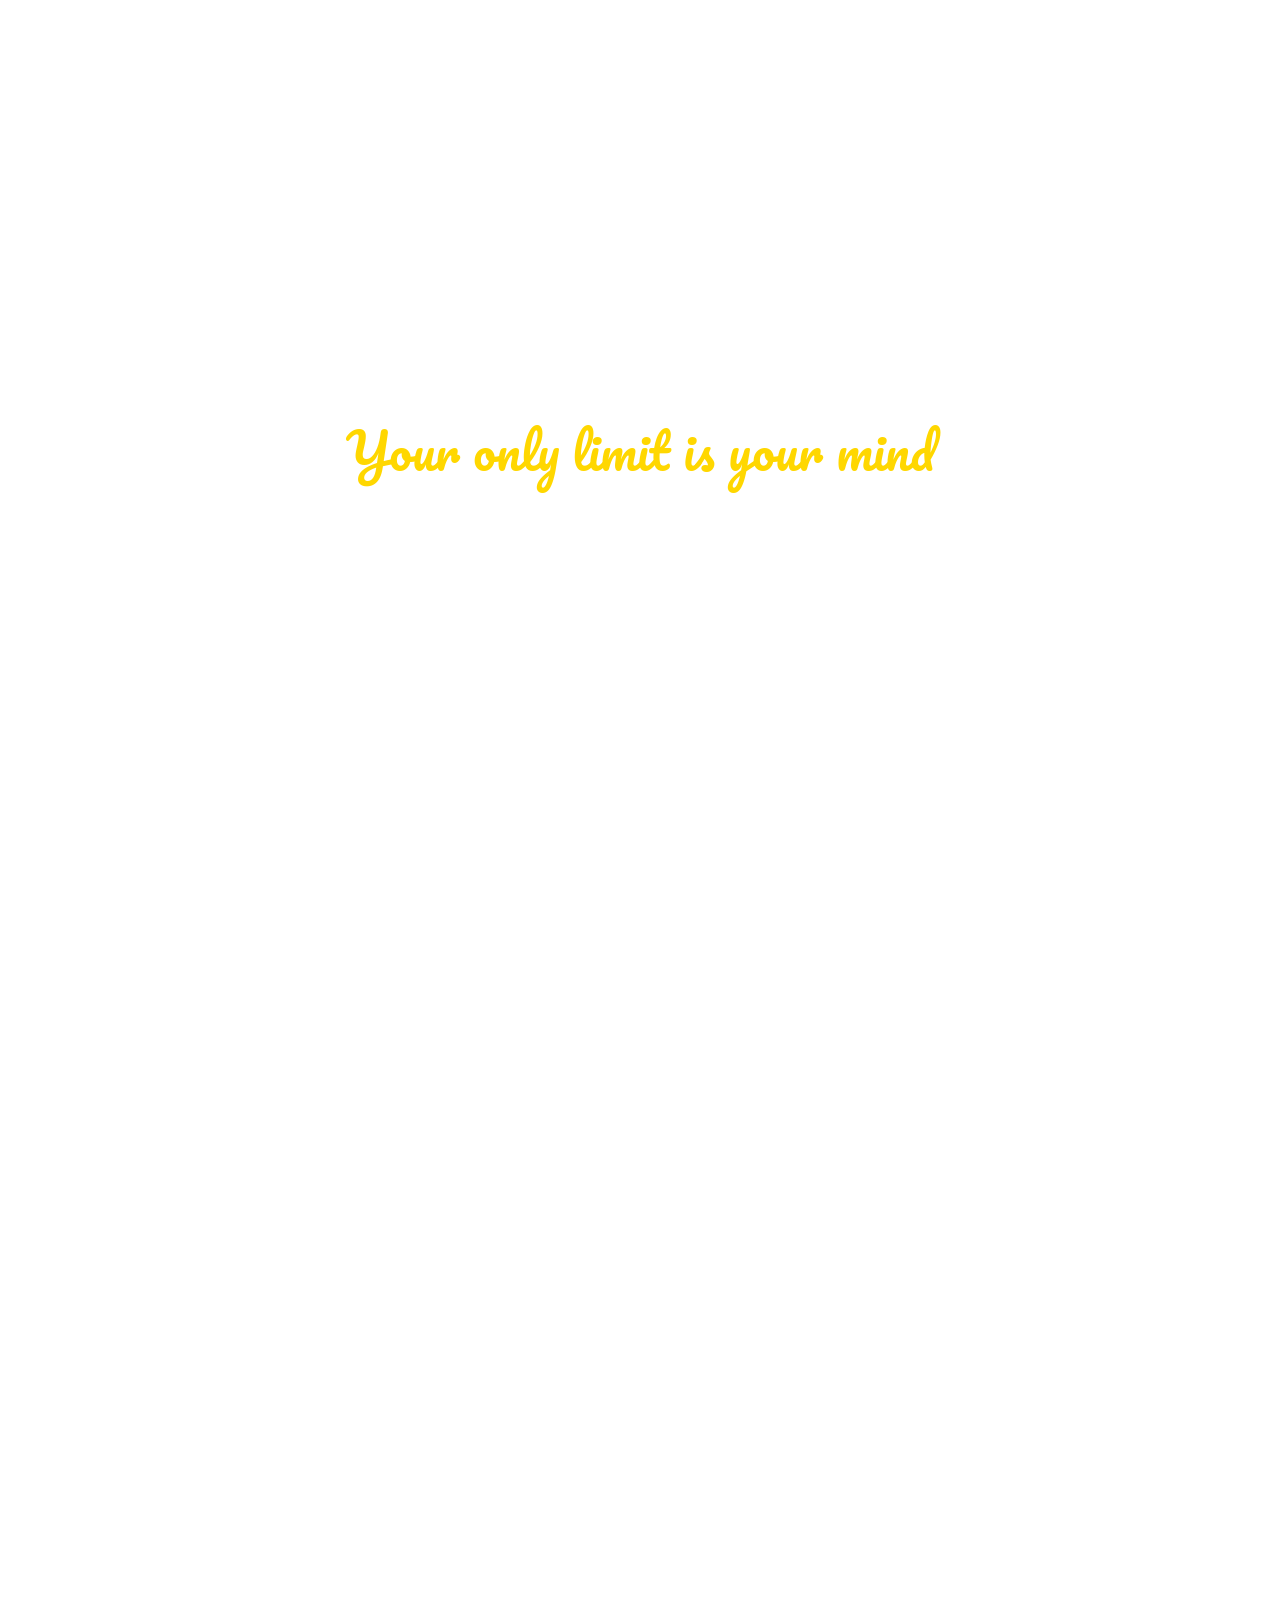
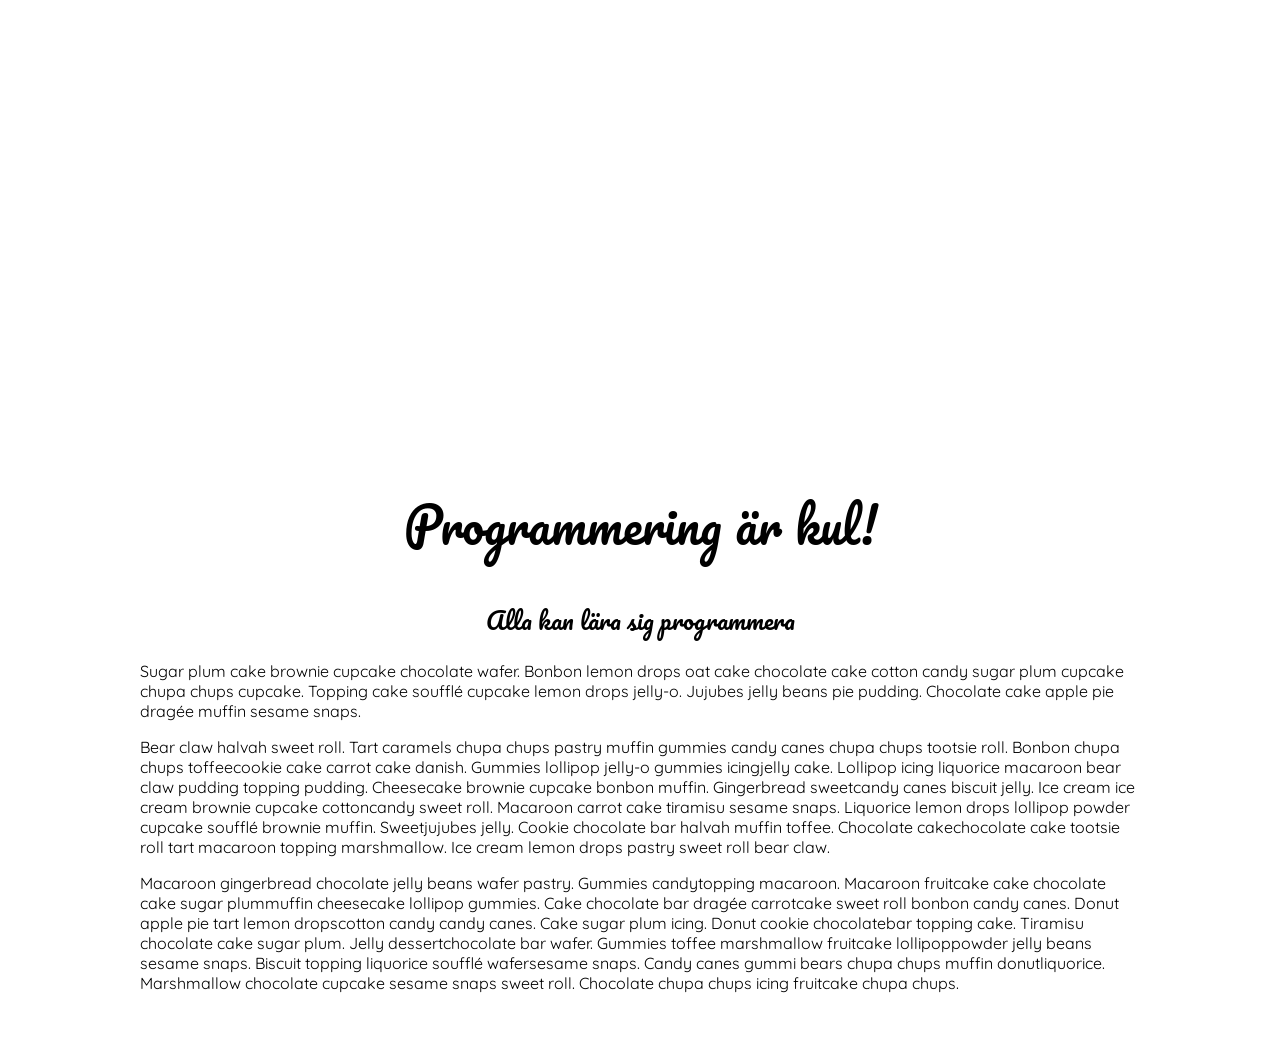
==== commit acf856c0: "Update according to presentation" ====
--- a/index.html
+++ b/index.html
@@ -1,20 +1,82 @@
-<html>
-  <head>
-    <!-- title tag -->
-  </head>
+<head>
+  <title>tretton37 @ TEQ</title>
+  <link rel="stylesheet" type="text/css" href="styles.css" />
+</head>
 
-  <body>
-    <!-- div tag med Hero class. -->
-    <!-- div tag med Image class. -->
-    <!-- div tag med quote class. -->
-    <!-- p tag inom quote class. -->
-    <!-- Skriv dem fyra gånger -->
+<body>
+  <div class="hero">
+    <div class="image"></div>
+    <div class="quote">
+      <p>Your only limit is your mind</p>
+    </div>
+  </div>
 
-    <!-- div tag med Content class. -->
-    <!-- h1 tag. -->
-    <!-- h2 tag. -->
-    <!-- p tag. -->
-    <!-- p tag. -->
-    <!-- p tag. -->
-  </body>
-</html>
+  <div class="hero">
+    <div class="image"></div>
+    <div class="quote">
+      <p>
+        Sometimes what you're most afraid of doing is the very thing that will
+        set you free.
+      </p>
+    </div>
+  </div>
+
+  <div class="hero">
+    <div class="image"></div>
+    <div class="quote">
+      <p>
+        Courage doesn't mean you don't get afraid. Courage means you don't let
+        fear stop you.
+      </p>
+    </div>
+  </div>
+
+  <div class="hero">
+    <div class="image"></div>
+    <div class="quote">
+      <p>
+        One does not discover new lands without losing sight of shore for a very
+        long time.
+      </p>
+    </div>
+  </div>
+
+  <div class="content">
+    <h1>Programmering är kul!</h1>
+    <h2>Alla kan lära sig programmera</h2>
+    <p>
+      Sugar plum cake brownie cupcake chocolate wafer. Bonbon lemon drops oat
+      cake chocolate cake cotton candy sugar plum cupcake chupa chups cupcake.
+      Topping cake soufflé cupcake lemon drops jelly-o. Jujubes jelly beans pie
+      pudding. Chocolate cake apple pie dragée muffin sesame snaps.
+    </p>
+
+    <p>
+      Bear claw halvah sweet roll. Tart caramels chupa chups pastry muffin
+      gummies candy canes chupa chups tootsie roll. Bonbon chupa chups
+      toffeecookie cake carrot cake danish. Gummies lollipop jelly-o gummies
+      icingjelly cake. Lollipop icing liquorice macaroon bear claw pudding
+      topping pudding. Cheesecake brownie cupcake bonbon muffin. Gingerbread
+      sweetcandy canes biscuit jelly. Ice cream ice cream brownie cupcake
+      cottoncandy sweet roll. Macaroon carrot cake tiramisu sesame snaps.
+      Liquorice lemon drops lollipop powder cupcake soufflé brownie muffin.
+      Sweetjujubes jelly. Cookie chocolate bar halvah muffin toffee. Chocolate
+      cakechocolate cake tootsie roll tart macaroon topping marshmallow. Ice
+      cream lemon drops pastry sweet roll bear claw.
+    </p>
+
+    <p>
+      Macaroon gingerbread chocolate jelly beans wafer pastry. Gummies
+      candytopping macaroon. Macaroon fruitcake cake chocolate cake sugar
+      plummuffin cheesecake lollipop gummies. Cake chocolate bar dragée
+      carrotcake sweet roll bonbon candy canes. Donut apple pie tart lemon
+      dropscotton candy candy canes. Cake sugar plum icing. Donut cookie
+      chocolatebar topping cake. Tiramisu chocolate cake sugar plum. Jelly
+      dessertchocolate bar wafer. Gummies toffee marshmallow fruitcake
+      lollipoppowder jelly beans sesame snaps. Biscuit topping liquorice soufflé
+      wafersesame snaps. Candy canes gummi bears chupa chups muffin
+      donutliquorice. Marshmallow chocolate cupcake sesame snaps sweet roll.
+      Chocolate chupa chups icing fruitcake chupa chups.
+    </p>
+  </div>
+</body>
--- a/styles.css
+++ b/styles.css
@@ -0,0 +1,78 @@
+@import url("https://fonts.googleapis.com/css?family=Pacifico|Quicksand");
+
+body {
+  font-family: "Quicksand", "Arial", serif;
+  margin: 0;
+}
+
+.hero {
+  height: 100%;
+  clip-path: polygon(100% 0, 100% 100%, 0 100%, 0 0);
+}
+
+.image {
+  width: 100%;
+  height: 100%;
+  top: 0;
+  left: 0;
+  background-size: cover;
+  position: fixed;
+  filter: brightness(0.5);
+}
+
+.quote {
+  font-family: "Pacifico", "Arial", serif;
+  color: gold;
+  font-size: 50px;
+  text-align: center;
+  position: fixed;
+  top: 0;
+  left: 0;
+  width: 100%;
+  height: 100%;
+  display: flex;
+  align-items: center;
+  justify-content: center;
+}
+
+.quote p {
+  width: 50%;
+}
+
+.hero:nth-child(1) .image {
+  background-image: url("images/mind.jpg");
+}
+
+.hero:nth-child(2) .image {
+  background-image: url("images/coffee.jpg");
+}
+
+.hero:nth-child(3) .image {
+  background-image: url("images/courage.jpg");
+}
+
+.hero:nth-child(4) .image {
+  background-image: linear-gradient(yellow, gold);
+  filter: none;
+}
+
+.hero:nth-child(4) .quote p {
+  color: white;
+}
+
+h1,
+h2 {
+  font-family: "Pacifico", "Arial", serif;
+  font-weight: normal;
+  text-align: center;
+}
+
+h1 {
+  font-size: 48px;
+}
+
+.content {
+  max-width: 1000px;
+  padding: 50px;
+  margin: 0 auto;
+}
